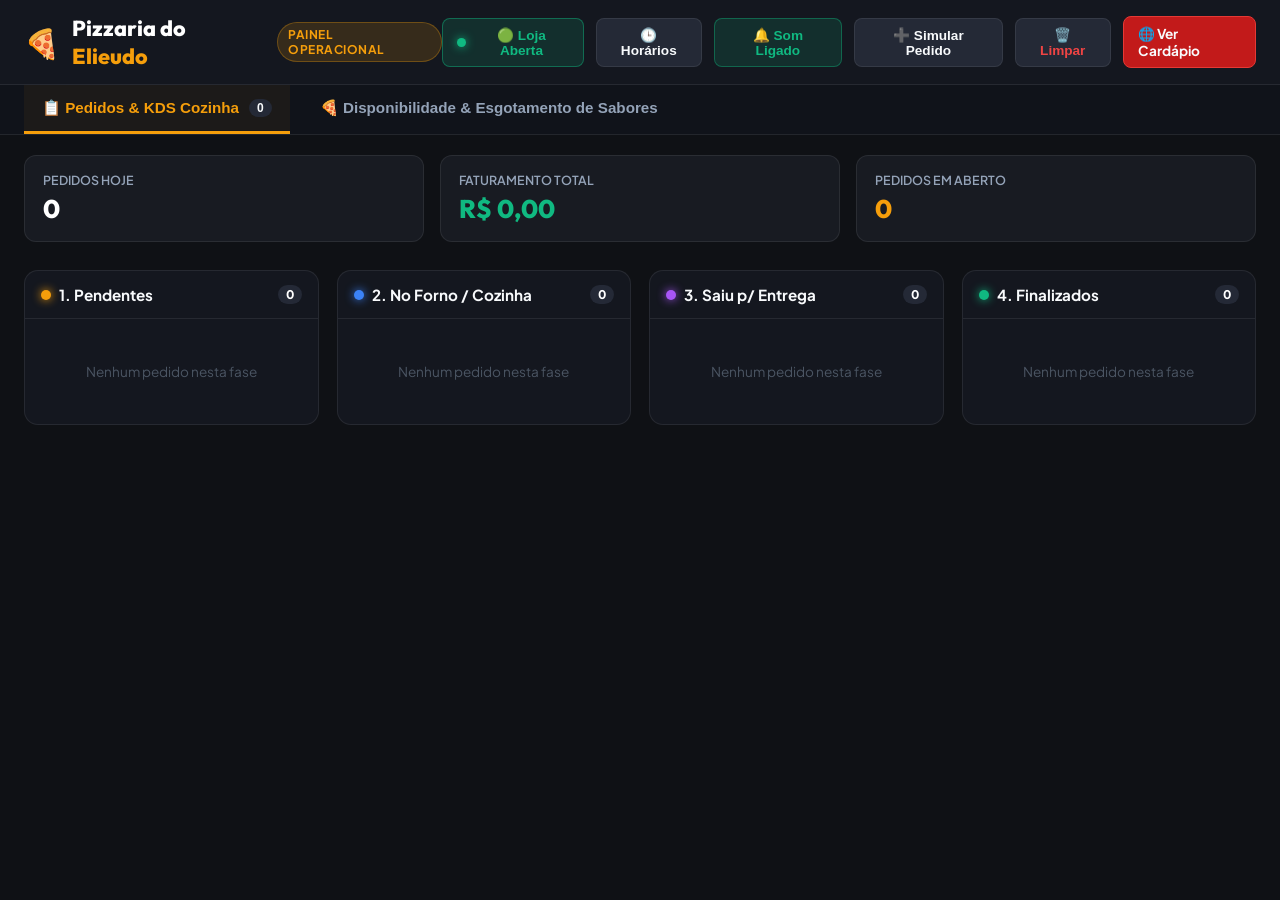
==== admin.html @ 03fcda63 "feat: versao de producao leve e rapida do cardapio elieudo" ====
<!DOCTYPE html>
<html lang="pt-BR">
<head>
  <meta charset="UTF-8" />
  <meta name="viewport" content="width=device-width, initial-scale=1.0" />
  <title>Pizzaria do Elieudo - Painel Administrativo & KDS</title>
  
  <!-- Google Fonts -->
  <link rel="preconnect" href="https://fonts.googleapis.com" />
  <link rel="preconnect" href="https://fonts.gstatic.com" crossorigin />
  <link href="https://fonts.googleapis.com/css2?family=Outfit:wght@400;600;700;800&family=Plus+Jakarta+Sans:wght@400;500;600;700;800&display=swap" rel="stylesheet" />
  
  <!-- CSS Stylesheets -->
  <link rel="stylesheet" href="css/admin.css" />
</head>
<body>

  <!-- Barra Superior do Painel -->
  <header class="admin-navbar">
    <div class="brand-admin">
      <span style="font-size: 1.8rem;">🍕</span>
      <div>
        <h1>Pizzaria do <span>Elieudo</span></h1>
      </div>
      <span class="badge-kds">Painel Operacional</span>
    </div>

    <div class="admin-actions">
      <!-- Botão Rápido de Status Aberto/Fechado da Pizzaria -->
      <button class="btn-admin btn-store-toggle is-open" id="btn-toggle-store-status" onclick="toggleStoreStatus()" title="Clique para abrir ou fechar a loja para pedidos">
        <span class="store-status-dot" id="header-store-dot"></span>
        <span id="header-store-text">🟢 Loja Aberta</span>
      </button>

      <!-- Botão para Personalizar Horários de Funcionamento -->
      <button class="btn-admin" id="btn-open-hours-modal" onclick="openHoursModal()" title="Personalizar Horários e Mensagens da Loja">
        <span>🕒 Horários</span>
      </button>

      <button class="btn-admin btn-sound-toggle active" id="btn-toggle-sound">🔔 Som Ligado</button>
      <button class="btn-admin" id="btn-simulate-order" title="Gerar pedido de teste">➕ Simular Pedido</button>
      <button class="btn-admin" id="btn-clear-orders" style="color: #ef4444;" title="Limpar lista">🗑️ Limpar</button>
      <a href="index.html" target="_blank" class="btn-admin" style="background: #c21a1a; border-color: #e53935;">
        <span>🌐 Ver Cardápio</span>
      </a>
    </div>
  </header>

  <!-- Abas de Navegação Principal do Painel -->
  <nav class="admin-tabs-nav">
    <div class="admin-tabs-container">
      <button class="admin-tab-btn active" id="tab-btn-kds">
        <span>📋 Pedidos & KDS Cozinha</span>
        <span class="tab-badge-pill" id="badge-orders-count">0</span>
      </button>
      <button class="admin-tab-btn" id="tab-btn-stock">
        <span>🍕 Disponibilidade & Esgotamento de Sabores</span>
        <span class="tab-badge-pill badge-warning" id="badge-stock-out-count">0 esgotados</span>
      </button>
    </div>
  </nav>

  <!-- VIEW 1: KDS & PEDIDOS -->
  <div id="view-kds">
    <!-- Métricas Rápidas -->
    <section class="metrics-grid">
      <div class="metric-card">
        <span class="metric-label">Pedidos Hoje</span>
        <span class="metric-val" id="metric-total-orders">0</span>
      </div>
      <div class="metric-card">
        <span class="metric-label">Faturamento Total</span>
        <span class="metric-val" style="color: #10b981;" id="metric-revenue">R$ 0,00</span>
      </div>
      <div class="metric-card">
        <span class="metric-label">Pedidos em Aberto</span>
        <span class="metric-val" style="color: #f59e0b;" id="metric-active-orders">0</span>
      </div>
    </section>

    <!-- Kanban KDS Board (4 Colunas) -->
    <main class="kanban-board">
      
      <!-- 1. Pendente / Novo -->
      <div class="kanban-column col-pendente">
        <div class="column-header">
          <div class="col-title-wrap">
            <span class="col-dot"></span>
            <span>1. Pendentes</span>
          </div>
          <span class="column-count" id="count-pendente">0</span>
        </div>
        <div class="column-cards" id="cards-pendente"></div>
      </div>

      <!-- 2. No Forno / Preparando -->
      <div class="kanban-column col-preparando">
        <div class="column-header">
          <div class="col-title-wrap">
            <span class="col-dot"></span>
            <span>2. No Forno / Cozinha</span>
          </div>
          <span class="column-count" id="count-preparando">0</span>
        </div>
        <div class="column-cards" id="cards-preparando"></div>
      </div>

      <!-- 3. Saiu para Entrega / Balcão -->
      <div class="kanban-column col-entrega">
        <div class="column-header">
          <div class="col-title-wrap">
            <span class="col-dot"></span>
            <span>3. Saiu p/ Entrega</span>
          </div>
          <span class="column-count" id="count-entrega">0</span>
        </div>
        <div class="column-cards" id="cards-entrega"></div>
      </div>

      <!-- 4. Finalizado -->
      <div class="kanban-column col-finalizado">
        <div class="column-header">
          <div class="col-title-wrap">
            <span class="col-dot"></span>
            <span>4. Finalizados</span>
          </div>
          <span class="column-count" id="count-finalizado">0</span>
        </div>
        <div class="column-cards" id="cards-finalizado"></div>
      </div>

    </main>
  </div>

  <!-- VIEW 2: GESTÃO DE DISPONIBILIDADE E ESGOTAMENTO DE SABORES -->
  <div id="view-stock" style="display: none;">
    <div class="stock-panel-wrapper">
      <div class="stock-header-card">
        <div class="stock-title-block">
          <h2>Controle de Disponibilidade & Estoque de Sabores</h2>
          <p>Esgote ou reative sabores e produtos com um clique. Os sabores marcados como esgotados ficam bloqueados automaticamente no cardápio online dos clientes.</p>
        </div>
        <div class="stock-actions-bar">
          <div class="stock-counters">
            <div class="counter-item">
              <span>Total de Sabores:</span> <strong id="stock-total-count">0</strong>
            </div>
            <div class="counter-item text-green">
              <span>Disponíveis:</span> <strong id="stock-available-count">0</strong>
            </div>
            <div class="counter-item text-red">
              <span>Esgotados:</span> <strong id="stock-out-count">0</strong>
            </div>
          </div>
          <button class="btn-admin btn-restore-stock" id="btn-restore-all-stock" onclick="restoreAllStock()" title="Reativar todos os itens como disponíveis">
            <span>🔄 Reativar Todos Disponíveis</span>
          </button>
        </div>
      </div>

      <!-- Banner de Feedback / Notificação -->
      <div id="stock-notification-banner" style="display: none;"></div>

      <!-- Filtros e Barra de Pesquisa -->
      <div class="stock-filter-bar">
        <div class="stock-search-wrap">
          <svg width="18" height="18" viewBox="0 0 24 24" fill="none" stroke="currentColor" stroke-width="2.5" stroke-linecap="round" stroke-linejoin="round"><circle cx="11" cy="11" r="8"></circle><line x1="21" y1="21" x2="16.65" y2="16.65"></line></svg>
          <input type="text" id="input-stock-search" placeholder="Buscar sabor (ex: Calabresa, Frango, Nutella, Suco...)" />
        </div>
        <div class="stock-categories-chips" id="stock-category-filters">
          <!-- Injetado dinamicamente via admin.js -->
        </div>
      </div>

      <!-- Grid de Sabores e Produtos -->
      <div class="stock-items-grid" id="stock-items-container">
        <!-- Injetado dinamicamente via admin.js -->
      </div>
    </div>
  </div>

  <!-- Modal de Configuração de Horários & Loja -->
  <div class="admin-modal-overlay" id="hours-settings-modal" style="display: none;">
    <div class="admin-modal-box">
      <div class="admin-modal-header">
        <div style="display: flex; align-items: center; gap: 10px;">
          <span style="font-size: 1.6rem;">🕒</span>
          <div>
            <h3>Configurar Horário & Status da Loja</h3>
            <span style="font-size: 0.8rem; color: var(--text-muted);">Defina se a pizzaria está aberta para receber pedidos e edite os horários</span>
          </div>
        </div>
        <button class="btn-close-modal" onclick="closeHoursModal()">&times;</button>
      </div>

      <div class="admin-modal-body">
        <div class="form-group-admin">
          <label>Status Atual de Funcionamento:</label>
          <div class="store-status-toggle-group">
            <button type="button" class="btn-status-choice active choice-open" id="choice-status-open" onclick="setModalStatusChoice(true)">
              🟢 Loja Aberta (Recebendo Pedidos)
            </button>
            <button type="button" class="btn-status-choice choice-closed" id="choice-status-closed" onclick="setModalStatusChoice(false)">
              🔴 Loja Fechada (Pedidos Pausados)
            </button>
          </div>
        </div>

        <div class="form-group-admin">
          <label for="input-opening-hours">Horário de Funcionamento (exibido aos clientes):</label>
          <input type="text" id="input-opening-hours" class="admin-form-input" 
                 placeholder="Ex: Terça a Domingo das 18:00 às 23:30" />
          <span class="admin-input-hint">Esse texto aparece no cabeçalho e rodapé do cardápio digital do cliente.</span>
        </div>

        <div class="form-group-admin">
          <label for="input-closed-message">Mensagem quando a loja estiver fechada:</label>
          <textarea id="input-closed-message" class="admin-form-textarea" rows="3"
                    placeholder="Ex: Nosso forno abre hoje às 18:00! Fique à vontade para olhar o cardápio."></textarea>
          <span class="admin-input-hint">Aparece em destaque no topo do cardápio quando a loja estiver fechada.</span>
        </div>
      </div>

      <div class="admin-modal-footer">
        <button type="button" class="btn-admin" onclick="closeHoursModal()">Cancelar</button>
        <button type="button" class="btn-admin btn-save-hours" onclick="saveHoursSettings()">
          💾 Salvar Configurações
        </button>
      </div>
    </div>
  </div>

  <!-- Contêiner Invisível de Impressão Térmica 80mm -->
  <div id="admin-thermal-receipt"></div>

  <!-- Scripts -->
  <script src="js/menu-data.js"></script>
  <script src="js/admin.js"></script>
</body>
</html>
---- css/admin.css ----
:root {
  --admin-bg: #0f1115;
  --admin-card: #181b22;
  --admin-card-hover: #1f232c;
  --admin-border: rgba(255, 255, 255, 0.08);
  
  --col-pendente: #f59e0b;
  --col-preparando: #3b82f6;
  --col-entrega: #a855f7;
  --col-finalizado: #10b981;

  --text-main: #f8fafc;
  --text-muted: #94a3b8;
  --font-family: 'Plus Jakarta Sans', -apple-system, sans-serif;
  --font-heading: 'Outfit', sans-serif;
}

* {
  margin: 0;
  padding: 0;
  box-sizing: border-box;
}

body {
  background-color: var(--admin-bg);
  color: var(--text-main);
  font-family: var(--font-family);
  min-height: 100vh;
  display: flex;
  flex-direction: column;
}

/* Header */
.admin-navbar {
  background: #14171f;
  border-bottom: 1px solid var(--admin-border);
  padding: 14px 24px;
  display: flex;
  align-items: center;
  justify-content: space-between;
  position: sticky;
  top: 0;
  z-index: 50;
}

.brand-admin {
  display: flex;
  align-items: center;
  gap: 12px;
}

.brand-admin h1 {
  font-family: var(--font-heading);
  font-size: 1.35rem;
  font-weight: 800;
  color: #fff;
}

.brand-admin span {
  color: #f59e0b;
}

.badge-kds {
  background: rgba(245, 158, 11, 0.15);
  color: #f59e0b;
  border: 1px solid rgba(245, 158, 11, 0.3);
  padding: 4px 10px;
  border-radius: 9999px;
  font-size: 0.75rem;
  font-weight: 700;
  text-transform: uppercase;
  letter-spacing: 0.5px;
}

.admin-actions {
  display: flex;
  align-items: center;
  gap: 12px;
}

.btn-admin {
  background: #242936;
  border: 1px solid var(--admin-border);
  color: #f8fafc;
  padding: 8px 14px;
  border-radius: 8px;
  font-size: 0.85rem;
  font-weight: 700;
  cursor: pointer;
  display: inline-flex;
  align-items: center;
  gap: 6px;
  transition: all 0.2s ease;
  text-decoration: none;
}

.btn-admin:hover {
  background: #2e3545;
  border-color: rgba(255, 255, 255, 0.2);
}

.btn-sound-toggle.active {
  background: rgba(16, 185, 129, 0.15);
  color: #10b981;
  border-color: rgba(16, 185, 129, 0.4);
}

/* Métricas Rápidas */
.metrics-grid {
  display: grid;
  grid-template-columns: repeat(auto-fit, minmax(200px, 1fr));
  gap: 16px;
  padding: 20px 24px 8px;
  max-width: 1600px;
  margin: 0 auto;
  width: 100%;
}

.metric-card {
  background: var(--admin-card);
  border: 1px solid var(--admin-border);
  border-radius: 12px;
  padding: 16px 18px;
  display: flex;
  flex-direction: column;
  gap: 4px;
}

.metric-label {
  font-size: 0.78rem;
  font-weight: 600;
  color: var(--text-muted);
  text-transform: uppercase;
}

.metric-val {
  font-family: var(--font-heading);
  font-size: 1.6rem;
  font-weight: 800;
  color: #fff;
}

/* Kanban KDS Board */
.kanban-board {
  display: grid;
  grid-template-columns: repeat(4, 1fr);
  gap: 18px;
  padding: 20px 24px;
  flex: 1;
  max-width: 1600px;
  margin: 0 auto;
  width: 100%;
  overflow-x: auto;
}

@media (max-width: 1100px) {
  .kanban-board {
    grid-template-columns: repeat(auto-fit, minmax(300px, 1fr));
  }
}

.kanban-column {
  background: #14171f;
  border: 1px solid var(--admin-border);
  border-radius: 14px;
  display: flex;
  flex-direction: column;
  max-height: calc(100vh - 220px);
}

.column-header {
  padding: 14px 16px;
  border-bottom: 1px solid var(--admin-border);
  display: flex;
  align-items: center;
  justify-content: space-between;
}

.col-title-wrap {
  display: flex;
  align-items: center;
  gap: 8px;
  font-weight: 700;
  font-size: 0.95rem;
}

.col-dot {
  width: 10px;
  height: 10px;
  border-radius: 50%;
}

.col-pendente .col-dot { background-color: var(--col-pendente); box-shadow: 0 0 10px var(--col-pendente); }
.col-preparando .col-dot { background-color: var(--col-preparando); box-shadow: 0 0 10px var(--col-preparando); }
.col-entrega .col-dot { background-color: var(--col-entrega); box-shadow: 0 0 10px var(--col-entrega); }
.col-finalizado .col-dot { background-color: var(--col-finalizado); box-shadow: 0 0 10px var(--col-finalizado); }

.column-count {
  background: #242936;
  color: #fff;
  font-size: 0.75rem;
  font-weight: 800;
  padding: 2px 8px;
  border-radius: 9999px;
}

.column-cards {
  padding: 14px;
  overflow-y: auto;
  display: flex;
  flex-direction: column;
  gap: 12px;
  flex: 1;
}

/* Order Card */
.order-card {
  background: var(--admin-card);
  border: 1px solid var(--admin-border);
  border-radius: 10px;
  padding: 14px;
  display: flex;
  flex-direction: column;
  gap: 10px;
  transition: all 0.2s ease;
  position: relative;
}

.order-card:hover {
  border-color: rgba(255, 255, 255, 0.2);
  transform: translateY(-2px);
}

.order-card.highlight-new {
  animation: pulseNew 1.5s infinite;
  border-color: var(--col-pendente);
}

@keyframes pulseNew {
  0% { box-shadow: 0 0 0 0 rgba(245, 158, 11, 0.5); }
  70% { box-shadow: 0 0 0 10px rgba(245, 158, 11, 0); }
  100% { box-shadow: 0 0 0 0 rgba(245, 158, 11, 0); }
}

.order-card-header {
  display: flex;
  justify-content: space-between;
  align-items: center;
  border-bottom: 1px dashed var(--admin-border);
  padding-bottom: 8px;
}

.order-id {
  font-family: var(--font-heading);
  font-size: 1.1rem;
  font-weight: 800;
  color: #f59e0b;
}

.order-time {
  font-size: 0.78rem;
  color: var(--text-muted);
}

.order-customer {
  display: flex;
  flex-direction: column;
  gap: 2px;
}

.customer-name {
  font-weight: 700;
  font-size: 0.95rem;
  color: #fff;
}

.customer-address {
  font-size: 0.8rem;
  color: var(--text-muted);
  line-height: 1.3;
}

.order-items-box {
  background: #111318;
  border-radius: 6px;
  padding: 8px 10px;
  font-size: 0.85rem;
  display: flex;
  flex-direction: column;
  gap: 6px;
}

.order-item-row {
  display: flex;
  flex-direction: column;
  border-bottom: 1px solid rgba(255, 255, 255, 0.05);
  padding-bottom: 4px;
}

.order-item-row:last-child {
  border-bottom: none;
  padding-bottom: 0;
}

.item-main-desc {
  font-weight: 700;
  color: #fff;
}

.item-sub-desc {
  font-size: 0.75rem;
  color: #f59e0b;
}

.order-footer-bar {
  display: flex;
  justify-content: space-between;
  align-items: center;
  padding-top: 6px;
  border-top: 1px solid var(--admin-border);
}

.order-total-price {
  font-family: var(--font-heading);
  font-weight: 800;
  font-size: 1.1rem;
  color: #10b981;
}

.order-card-actions {
  display: flex;
  gap: 6px;
}

.btn-card-action {
  background: #242936;
  border: 1px solid var(--admin-border);
  color: #fff;
  padding: 6px 10px;
  border-radius: 6px;
  font-size: 0.75rem;
  font-weight: 700;
  cursor: pointer;
  transition: background 0.2s;
}

.btn-card-action:hover {
  background: #31374a;
}

.btn-advance {
  background: #10b981;
  border-color: #059669;
  color: #fff;
}

.btn-advance:hover {
  background: #059669;
}

.empty-col-state {
  text-align: center;
  padding: 30px 10px;
  color: #4b5563;
  font-size: 0.85rem;
}

/* Impressão Térmica 80mm no Admin */
@media print {
  body * {
    visibility: hidden;
  }
  #admin-thermal-receipt, #admin-thermal-receipt * {
    visibility: visible;
  }
  #admin-thermal-receipt {
    position: absolute;
    left: 0;
    top: 0;
    width: 80mm;
    margin: 0;
    padding: 6px;
    font-family: 'Courier New', Courier, monospace;
    font-size: 12px;
    color: #000;
    background: #fff;
  }
}

/* ============================================================
   ABAS DE NAVEGAÇÃO DO PAINEL ADMIN (KDS vs GESTÃO DE SABORES)
   ============================================================ */
.admin-tabs-nav {
  background: #10131a;
  border-bottom: 1px solid var(--admin-border);
  padding: 0 24px;
}

.admin-tabs-container {
  display: flex;
  gap: 12px;
  max-width: 1400px;
  margin: 0 auto;
}

.admin-tab-btn {
  display: inline-flex;
  align-items: center;
  gap: 10px;
  background: transparent;
  border: none;
  border-bottom: 3px solid transparent;
  color: var(--text-muted);
  font-size: 0.95rem;
  font-weight: 700;
  padding: 14px 18px;
  cursor: pointer;
  transition: all 0.2s ease;
}

.admin-tab-btn:hover {
  color: #fff;
  background: rgba(255, 255, 255, 0.03);
}

.admin-tab-btn.active {
  color: #f59e0b;
  border-bottom-color: #f59e0b;
  background: rgba(245, 158, 11, 0.05);
}

.tab-badge-pill {
  background: #242936;
  color: #f8fafc;
  font-size: 0.75rem;
  padding: 2px 8px;
  border-radius: 9999px;
  font-weight: 700;
}

.tab-badge-pill.badge-warning {
  background: rgba(239, 68, 68, 0.2);
  color: #ef4444;
  border: 1px solid rgba(239, 68, 68, 0.3);
}

/* ============================================================
   PAINEL DE GESTÃO DE DISPONIBILIDADE E ESGOTAMENTO DE SABORES
   ============================================================ */
.stock-panel-wrapper {
  max-width: 1400px;
  margin: 0 auto;
  padding: 24px;
  display: flex;
  flex-direction: column;
  gap: 20px;
  width: 100%;
}

.stock-header-card {
  background: var(--admin-card);
  border: 1px solid var(--admin-border);
  border-radius: 12px;
  padding: 20px 24px;
  display: flex;
  justify-content: space-between;
  align-items: center;
  flex-wrap: wrap;
  gap: 16px;
}

.stock-title-block h2 {
  font-family: var(--font-heading);
  font-size: 1.3rem;
  color: #fff;
  margin-bottom: 4px;
}

.stock-title-block p {
  color: var(--text-muted);
  font-size: 0.85rem;
  max-width: 600px;
}

.stock-actions-bar {
  display: flex;
  align-items: center;
  gap: 20px;
  flex-wrap: wrap;
}

.stock-counters {
  display: flex;
  gap: 16px;
  background: #10131a;
  padding: 10px 18px;
  border-radius: 10px;
  border: 1px solid var(--admin-border);
}

.counter-item {
  font-size: 0.85rem;
  color: var(--text-muted);
}

.counter-item strong {
  font-size: 1.05rem;
  color: #fff;
  margin-left: 4px;
}

.counter-item.text-green strong {
  color: #10b981;
}

.counter-item.text-red strong {
  color: #ef4444;
}

.btn-restore-stock {
  background: #1e293b;
  border-color: #334155;
  color: #38bdf8;
}

.btn-restore-stock:hover {
  background: #334155;
  color: #fff;
}

/* Banner de Notificação / Feedback de Estoque */
.stock-banner {
  padding: 12px 18px;
  border-radius: 10px;
  font-size: 0.9rem;
  font-weight: 700;
  display: flex;
  align-items: center;
  gap: 10px;
  animation: fadeIn 0.3s ease;
}

.stock-banner.banner-success {
  background: rgba(16, 185, 129, 0.15);
  border: 1px solid rgba(16, 185, 129, 0.35);
  color: #10b981;
}

.stock-banner.banner-info {
  background: rgba(56, 189, 248, 0.15);
  border: 1px solid rgba(56, 189, 248, 0.35);
  color: #38bdf8;
}

/* Barra de Filtros e Pesquisa */
.stock-filter-bar {
  display: flex;
  flex-direction: column;
  gap: 14px;
}

.stock-search-wrap {
  position: relative;
  max-width: 500px;
}

.stock-search-wrap svg {
  position: absolute;
  left: 14px;
  top: 50%;
  transform: translateY(-50%);
  color: var(--text-muted);
}

.stock-search-wrap input {
  width: 100%;
  background: var(--admin-card);
  border: 1px solid var(--admin-border);
  color: #fff;
  padding: 12px 14px 12px 42px;
  border-radius: 10px;
  font-size: 0.9rem;
  font-family: var(--font-family);
  outline: none;
  transition: border-color 0.2s;
}

.stock-search-wrap input:focus {
  border-color: #f59e0b;
}

.stock-categories-chips {
  display: flex;
  gap: 8px;
  overflow-x: auto;
  padding-bottom: 6px;
  scrollbar-width: none;
}

.stock-categories-chips::-webkit-scrollbar {
  display: none;
}

.stock-chip-btn {
  background: var(--admin-card);
  border: 1px solid var(--admin-border);
  color: var(--text-muted);
  padding: 7px 14px;
  border-radius: 9999px;
  font-size: 0.8rem;
  font-weight: 700;
  cursor: pointer;
  white-space: nowrap;
  transition: all 0.2s ease;
}

.stock-chip-btn:hover {
  color: #fff;
  border-color: rgba(255, 255, 255, 0.2);
}

.stock-chip-btn.active {
  background: #f59e0b;
  color: #000;
  border-color: #f59e0b;
}

.stock-chip-btn.chip-esgotados.active {
  background: #ef4444;
  color: #fff;
  border-color: #ef4444;
}

/* Grid de Cards de Sabores */
.stock-items-grid {
  display: grid;
  grid-template-columns: repeat(auto-fill, minmax(290px, 1fr));
  gap: 16px;
}

.stock-card {
  background: var(--admin-card);
  border: 1px solid var(--admin-border);
  border-radius: 12px;
  overflow: hidden;
  display: flex;
  flex-direction: column;
  transition: transform 0.2s, border-color 0.2s, box-shadow 0.2s;
  position: relative;
}

.stock-card:hover {
  border-color: rgba(255, 255, 255, 0.2);
  transform: translateY(-2px);
}

.stock-card.is-out-of-stock {
  border: 1px dashed rgba(239, 68, 68, 0.6);
  background: #1b1416;
}

.stock-card-thumb {
  position: relative;
  width: 100%;
  height: 140px;
  overflow: hidden;
  background: #10131a;
}

.stock-card-thumb img {
  width: 100%;
  height: 100%;
  object-fit: cover;
  transition: filter 0.3s;
}

.stock-card.is-out-of-stock .stock-card-thumb img {
  filter: grayscale(0.85) brightness(0.65);
}

.stock-status-pill {
  position: absolute;
  top: 10px;
  left: 10px;
  padding: 4px 10px;
  border-radius: 9999px;
  font-size: 0.72rem;
  font-weight: 800;
  text-transform: uppercase;
  letter-spacing: 0.5px;
  backdrop-filter: blur(6px);
}

.stock-status-pill.pill-available {
  background: rgba(16, 185, 129, 0.85);
  color: #fff;
}

.stock-status-pill.pill-out {
  background: rgba(239, 68, 68, 0.95);
  color: #fff;
  box-shadow: 0 0 10px rgba(239, 68, 68, 0.5);
}

.stock-card-body {
  padding: 14px;
  display: flex;
  flex-direction: column;
  flex: 1;
}

.stock-card-header {
  display: flex;
  justify-content: space-between;
  align-items: center;
  margin-bottom: 6px;
}

.stock-cat-badge {
  font-size: 0.72rem;
  color: #f59e0b;
  font-weight: 700;
}

.stock-price {
  font-size: 0.85rem;
  font-weight: 700;
  color: #cbd5e1;
}

.stock-card-name {
  font-size: 1.05rem;
  font-family: var(--font-heading);
  font-weight: 700;
  color: #fff;
  margin-bottom: 4px;
}

.stock-card-desc {
  font-size: 0.78rem;
  color: var(--text-muted);
  line-height: 1.35;
  margin-bottom: 14px;
  flex: 1;
}

.stock-card-footer {
  margin-top: auto;
  border-top: 1px solid var(--admin-border);
  padding-top: 10px;
}

.btn-stock-toggle {
  width: 100%;
  padding: 9px 12px;
  border-radius: 8px;
  font-size: 0.82rem;
  font-weight: 800;
  cursor: pointer;
  display: flex;
  align-items: center;
  justify-content: center;
  gap: 8px;
  transition: all 0.2s ease;
  border: none;
}

.btn-stock-toggle.btn-make-out {
  background: rgba(239, 68, 68, 0.15);
  color: #ef4444;
  border: 1px solid rgba(239, 68, 68, 0.35);
}

.btn-stock-toggle.btn-make-out:hover {
  background: #ef4444;
  color: #fff;
}

.btn-stock-toggle.btn-make-available {
  background: #10b981;
  color: #fff;
  border: 1px solid #059669;
  box-shadow: 0 2px 8px rgba(16, 185, 129, 0.3);
}

.btn-stock-toggle.btn-make-available:hover {
  background: #059669;
}

/* ============================================================
   BOTÃO DE STATUS DA LOJA (ABERTO / FECHADO) NO CABEÇALHO
   ============================================================ */
.btn-store-toggle {
  display: inline-flex;
  align-items: center;
  gap: 8px;
  font-weight: 800;
  transition: all 0.25s ease;
}

.btn-store-toggle.is-open {
  background: rgba(16, 185, 129, 0.15);
  border-color: rgba(16, 185, 129, 0.45);
  color: #10b981;
}

.btn-store-toggle.is-open:hover {
  background: rgba(16, 185, 129, 0.25);
}

.btn-store-toggle.is-closed {
  background: rgba(239, 68, 68, 0.15);
  border-color: rgba(239, 68, 68, 0.45);
  color: #ef4444;
}

.btn-store-toggle.is-closed:hover {
  background: rgba(239, 68, 68, 0.25);
}

.store-status-dot {
  width: 9px;
  height: 9px;
  border-radius: 50%;
  display: inline-block;
}

.btn-store-toggle.is-open .store-status-dot {
  background-color: #10b981;
  box-shadow: 0 0 10px #10b981;
  animation: pulse-green-dot 2s infinite;
}

.btn-store-toggle.is-closed .store-status-dot {
  background-color: #ef4444;
  box-shadow: 0 0 10px #ef4444;
}

@keyframes pulse-green-dot {
  0% { transform: scale(0.9); opacity: 0.8; }
  50% { transform: scale(1.15); opacity: 1; }
  100% { transform: scale(0.9); opacity: 0.8; }
}

/* ============================================================
   MODAL DE HORÁRIOS E CONFIGURAÇÕES DA LOJA
   ============================================================ */
.admin-modal-overlay {
  position: fixed;
  inset: 0;
  background: rgba(0, 0, 0, 0.75);
  backdrop-filter: blur(5px);
  -webkit-backdrop-filter: blur(5px);
  z-index: 1000;
  display: flex;
  align-items: center;
  justify-content: center;
  padding: 16px;
  animation: fadeInModal 0.2s ease;
}

@keyframes fadeInModal {
  from { opacity: 0; }
  to { opacity: 1; }
}

.admin-modal-box {
  background: #181b22;
  border: 1px solid var(--admin-border);
  border-radius: 14px;
  width: 100%;
  max-width: 540px;
  box-shadow: 0 12px 40px rgba(0,0,0,0.7);
  display: flex;
  flex-direction: column;
  overflow: hidden;
  animation: modalScale 0.25s cubic-bezier(0.16, 1, 0.3, 1);
}

@keyframes modalScale {
  from { transform: scale(0.94); opacity: 0; }
  to { transform: scale(1); opacity: 1; }
}

.admin-modal-header {
  padding: 18px 22px;
  border-bottom: 1px solid var(--admin-border);
  display: flex;
  justify-content: space-between;
  align-items: center;
  background: #14171f;
}

.admin-modal-header h3 {
  font-family: var(--font-heading);
  font-size: 1.15rem;
  color: #fff;
  margin-bottom: 2px;
}

.btn-close-modal {
  background: transparent;
  border: none;
  color: var(--text-muted);
  font-size: 1.6rem;
  cursor: pointer;
  padding: 4px;
  line-height: 1;
  transition: color 0.2s;
}

.btn-close-modal:hover {
  color: #fff;
}

.admin-modal-body {
  padding: 22px;
  display: flex;
  flex-direction: column;
  gap: 18px;
}

.form-group-admin {
  display: flex;
  flex-direction: column;
  gap: 8px;
}

.form-group-admin label {
  font-size: 0.85rem;
  font-weight: 700;
  color: #e2e8f0;
}

.store-status-toggle-group {
  display: grid;
  grid-template-columns: 1fr 1fr;
  gap: 10px;
}

.btn-status-choice {
  padding: 12px 14px;
  border-radius: 8px;
  font-size: 0.82rem;
  font-weight: 700;
  cursor: pointer;
  background: #10131a;
  border: 1px solid var(--admin-border);
  color: var(--text-muted);
  display: flex;
  align-items: center;
  justify-content: center;
  gap: 6px;
  transition: all 0.2s;
}

.btn-status-choice.active.choice-open {
  background: rgba(16, 185, 129, 0.2);
  border-color: #10b981;
  color: #10b981;
}

.btn-status-choice.active.choice-closed {
  background: rgba(239, 68, 68, 0.2);
  border-color: #ef4444;
  color: #ef4444;
}

.admin-form-input,
.admin-form-textarea {
  background: #10131a;
  border: 1px solid var(--admin-border);
  color: #fff;
  padding: 11px 14px;
  border-radius: 8px;
  font-size: 0.9rem;
  font-family: var(--font-family);
  outline: none;
  transition: border-color 0.2s;
}

.admin-form-input:focus,
.admin-form-textarea:focus {
  border-color: #f59e0b;
}

.admin-input-hint {
  font-size: 0.75rem;
  color: var(--text-muted);
  line-height: 1.35;
}

.admin-modal-footer {
  padding: 14px 22px;
  border-top: 1px solid var(--admin-border);
  display: flex;
  justify-content: flex-end;
  gap: 10px;
  background: #14171f;
}

.btn-save-hours {
  background: #10b981;
  border-color: #059669;
  color: #fff;
}

.btn-save-hours:hover {
  background: #059669;
}
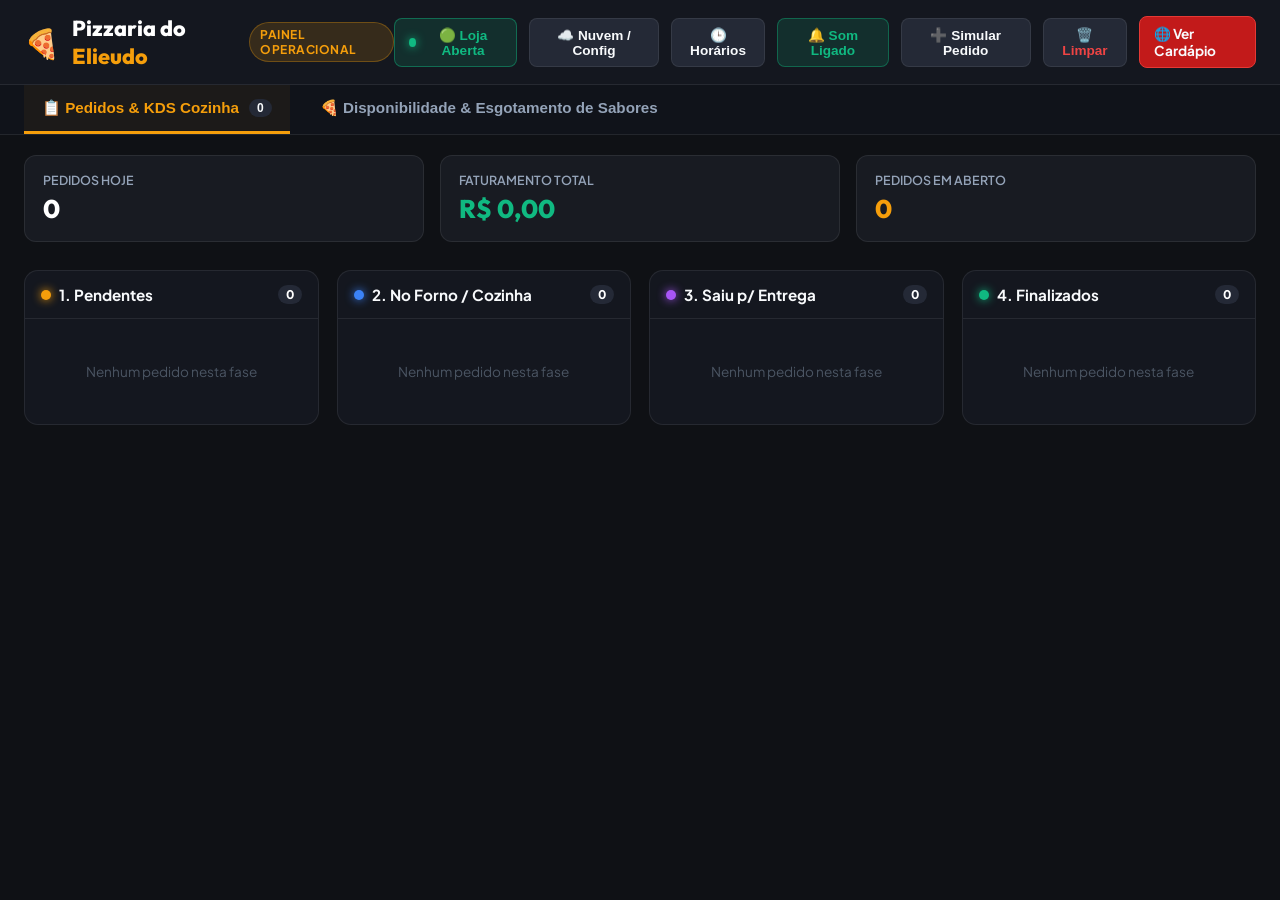
==== commit b7ab3777: "feat: integracao firebase tempo real e gerenciador de fotos pelo admin" ====
--- a/admin.html
+++ b/admin.html
@@ -32,6 +32,11 @@
         <span id="header-store-text">🟢 Loja Aberta</span>
       </button>
 
+      <!-- Botão de Sincronização em Nuvem / Firebase -->
+      <button class="btn-admin" id="btn-cloud-status" onclick="openFirebaseModal()" title="Status da sincronização em nuvem e pedidos em tempo real">
+        <span id="cloud-status-indicator">☁️ Nuvem</span>
+      </button>
+
       <!-- Botão para Personalizar Horários de Funcionamento -->
       <button class="btn-admin" id="btn-open-hours-modal" onclick="openHoursModal()" title="Personalizar Horários e Mensagens da Loja">
         <span>🕒 Horários</span>
@@ -230,10 +235,127 @@
     </div>
   </div>
 
+  <!-- Modal de Troca de Foto da Pizza / Produto -->
+  <div class="admin-modal-overlay" id="photo-edit-modal" style="display: none;">
+    <div class="admin-modal-box modal-photo-box">
+      <div class="admin-modal-header">
+        <div style="display: flex; align-items: center; gap: 10px;">
+          <span style="font-size: 1.6rem;">📸</span>
+          <div>
+            <h3 id="photo-modal-item-title">Trocar Foto da Pizza</h3>
+            <span style="font-size: 0.8rem; color: var(--text-muted);">Tire uma foto ou escolha um arquivo. A foto será otimizada e atualizada no cardápio de todos os clientes.</span>
+          </div>
+        </div>
+        <button class="btn-close-modal" onclick="closePhotoModal()">&times;</button>
+      </div>
+
+      <div class="admin-modal-body">
+        <!-- Preview da Imagem -->
+        <div class="photo-preview-container">
+          <div class="photo-preview-wrap">
+            <img id="photo-modal-preview-img" src="" alt="Pré-visualização" />
+          </div>
+          <span class="photo-preview-status" id="photo-modal-status-text">Foto atual do cardápio</span>
+        </div>
+
+        <!-- Opções de Upload -->
+        <div class="photo-upload-options">
+          <div class="photo-dropzone" onclick="document.getElementById('input-photo-file').click()">
+            <span style="font-size: 2rem;">📷</span>
+            <strong>Tirar Foto com a Câmera ou Enviar do Aparelho</strong>
+            <span style="font-size: 0.8rem; color: var(--text-muted);">Otimização automática de tamanho e peso</span>
+            <input type="file" id="input-photo-file" accept="image/*" style="display: none;" onchange="handlePhotoFileSelected(event)" />
+          </div>
+
+          <div style="text-align: center; margin: 12px 0; font-size: 0.8rem; color: var(--text-muted); font-weight: 600;">
+            — OU COLE O LINK DIRETO DE UMA FOTO —
+          </div>
+
+          <div class="form-group-admin" style="margin-bottom: 0;">
+            <input type="url" id="input-photo-url" class="admin-form-input" 
+                   placeholder="https://exemplo.com/foto-pizza.jpg" oninput="handlePhotoUrlInput(event)" />
+          </div>
+        </div>
+      </div>
+
+      <div class="admin-modal-footer" style="display: flex; justify-content: space-between; align-items: center;">
+        <button type="button" class="btn-admin" id="btn-restore-default-photo" onclick="restoreDefaultPhoto()" style="color: #ef4444;" title="Voltar para a foto original padrão">
+          🔄 Voltar p/ Foto Padrão
+        </button>
+        <div style="display: flex; gap: 8px;">
+          <button type="button" class="btn-admin" onclick="closePhotoModal()">Cancelar</button>
+          <button type="button" class="btn-admin btn-save-photo" id="btn-save-photo" onclick="saveCustomPhoto()">
+            💾 Salvar Foto no Cardápio
+          </button>
+        </div>
+      </div>
+    </div>
+  </div>
+
+  <!-- Modal de Configuração do Firebase / Nuvem -->
+  <div class="admin-modal-overlay" id="firebase-setup-modal" style="display: none;">
+    <div class="admin-modal-box">
+      <div class="admin-modal-header">
+        <div style="display: flex; align-items: center; gap: 10px;">
+          <span style="font-size: 1.6rem;">☁️</span>
+          <div>
+            <h3>Conectar Pedidos em Nuvem (Firebase)</h3>
+            <span style="font-size: 0.8rem; color: var(--text-muted);">Sincronização em tempo real entre o celular dos clientes e o painel da cozinha</span>
+          </div>
+        </div>
+        <button class="btn-close-modal" onclick="closeFirebaseModal()">&times;</button>
+      </div>
+
+      <div class="admin-modal-body">
+        <div id="firebase-status-banner" class="firebase-status-banner">
+          <!-- Injetado dinamicamente -->
+        </div>
+
+        <div class="form-group-admin">
+          <label for="input-fb-database-url">Database URL do Firebase:</label>
+          <input type="text" id="input-fb-database-url" class="admin-form-input" 
+                 placeholder="Ex: https://pizzaria-elieudo-default-rtdb.firebaseio.com" />
+          <span class="admin-input-hint">URL do seu Realtime Database criado no console do Firebase.</span>
+        </div>
+
+        <div class="form-group-admin">
+          <label for="input-fb-api-key">API Key do Firebase:</label>
+          <input type="text" id="input-fb-api-key" class="admin-form-input" 
+                 placeholder="Ex: AIzaSyA123456..." />
+        </div>
+
+        <div class="form-group-admin">
+          <label for="input-fb-project-id">Project ID:</label>
+          <input type="text" id="input-fb-project-id" class="admin-form-input" 
+                 placeholder="Ex: pizzaria-elieudo" />
+        </div>
+
+        <div class="fb-help-card">
+          <strong>💡 Como obter suas credenciais em 2 minutos (Grátis):</strong>
+          <ol style="margin: 8px 0 0 16px; font-size: 0.82rem; line-height: 1.5; color: var(--text-muted);">
+            <li>Acesse <a href="https://console.firebase.google.com/" target="_blank" style="color: #ef4444; text-decoration: underline;">console.firebase.google.com</a> e crie um projeto gratuito.</li>
+            <li>No menu lateral, clique em <strong>Realtime Database</strong> ➔ Criar Banco de Dados (Modo de Teste).</li>
+            <li>Em Configurações do Projeto (ícone da engrenagem ⚙️), copie a <strong>apiKey</strong>, <strong>databaseURL</strong> e <strong>projectId</strong> e cole acima.</li>
+          </ol>
+        </div>
+      </div>
+
+      <div class="admin-modal-footer">
+        <button type="button" class="btn-admin" onclick="closeFirebaseModal()">Fechar</button>
+        <button type="button" class="btn-admin btn-save-hours" onclick="saveFirebaseSettingsFromModal()">
+          🔗 Conectar Nuvem
+        </button>
+      </div>
+    </div>
+  </div>
+
   <!-- Contêiner Invisível de Impressão Térmica 80mm -->
   <div id="admin-thermal-receipt"></div>
 
-  <!-- Scripts -->
+  <!-- Scripts: Firebase SDK (compat CDN) + Config + Menu Data + Admin Logic -->
+  <script src="https://www.gstatic.com/firebasejs/10.8.0/firebase-app-compat.js"></script>
+  <script src="https://www.gstatic.com/firebasejs/10.8.0/firebase-database-compat.js"></script>
+  <script src="js/firebase-config.js"></script>
   <script src="js/menu-data.js"></script>
   <script src="js/admin.js"></script>
 </body>
--- a/css/admin.css
+++ b/css/admin.css
@@ -1009,4 +1009,154 @@
   background: #059669;
 }
 
-
+/* --- Botão e Ações de Foto nos Cards de Sabores --- */
+.stock-card-actions {
+  display: flex;
+  gap: 8px;
+  align-items: center;
+}
+
+.btn-edit-photo {
+  padding: 8px 12px;
+  border-radius: 8px;
+  font-size: 0.78rem;
+  font-weight: 700;
+  cursor: pointer;
+  display: flex;
+  align-items: center;
+  gap: 6px;
+  background: rgba(245, 158, 11, 0.12);
+  color: #f59e0b;
+  border: 1px solid rgba(245, 158, 11, 0.35);
+  transition: all 0.2s ease;
+  white-space: nowrap;
+}
+
+.btn-edit-photo:hover {
+  background: #f59e0b;
+  color: #000;
+  transform: translateY(-1px);
+}
+
+.stock-card-actions .btn-stock-toggle {
+  flex: 1;
+}
+
+/* Badge de Foto Real nos Cards */
+.badge-custom-photo {
+  position: absolute;
+  top: 8px;
+  left: 8px;
+  background: rgba(16, 185, 129, 0.9);
+  color: #fff;
+  font-size: 0.68rem;
+  font-weight: 800;
+  padding: 3px 8px;
+  border-radius: 6px;
+  backdrop-filter: blur(4px);
+  display: flex;
+  align-items: center;
+  gap: 4px;
+}
+
+/* --- Modal de Troca de Foto --- */
+.modal-photo-box {
+  max-width: 480px;
+}
+
+.photo-preview-container {
+  display: flex;
+  flex-direction: column;
+  align-items: center;
+  margin-bottom: 20px;
+}
+
+.photo-preview-wrap {
+  width: 100%;
+  height: 200px;
+  border-radius: 12px;
+  overflow: hidden;
+  background: #0c0e14;
+  border: 2px dashed rgba(255, 255, 255, 0.15);
+  display: flex;
+  align-items: center;
+  justify-content: center;
+  position: relative;
+}
+
+.photo-preview-wrap img {
+  width: 100%;
+  height: 100%;
+  object-fit: cover;
+  transition: opacity 0.2s ease;
+}
+
+.photo-preview-status {
+  font-size: 0.75rem;
+  color: var(--text-muted);
+  margin-top: 6px;
+  text-align: center;
+}
+
+.photo-dropzone {
+  border: 2px dashed rgba(245, 158, 11, 0.4);
+  background: rgba(245, 158, 11, 0.04);
+  border-radius: 12px;
+  padding: 18px;
+  text-align: center;
+  cursor: pointer;
+  display: flex;
+  flex-direction: column;
+  align-items: center;
+  gap: 6px;
+  transition: all 0.2s ease;
+}
+
+.photo-dropzone:hover {
+  background: rgba(245, 158, 11, 0.1);
+  border-color: #f59e0b;
+}
+
+.btn-save-photo {
+  background: #10b981;
+  border-color: #059669;
+  color: #fff;
+  font-weight: 700;
+}
+
+.btn-save-photo:hover {
+  background: #059669;
+}
+
+/* --- Banner de Status do Firebase --- */
+.firebase-status-banner {
+  padding: 12px 16px;
+  border-radius: 8px;
+  font-size: 0.85rem;
+  margin-bottom: 16px;
+  display: flex;
+  align-items: center;
+  gap: 10px;
+}
+
+.firebase-status-banner.is-connected {
+  background: rgba(16, 185, 129, 0.15);
+  border: 1px solid rgba(16, 185, 129, 0.4);
+  color: #34d399;
+}
+
+.firebase-status-banner.is-offline {
+  background: rgba(245, 158, 11, 0.15);
+  border: 1px solid rgba(245, 158, 11, 0.4);
+  color: #fbbf24;
+}
+
+.fb-help-card {
+  background: rgba(255, 255, 255, 0.03);
+  border: 1px solid var(--admin-border);
+  border-radius: 8px;
+  padding: 12px 14px;
+  margin-top: 14px;
+}
+
+
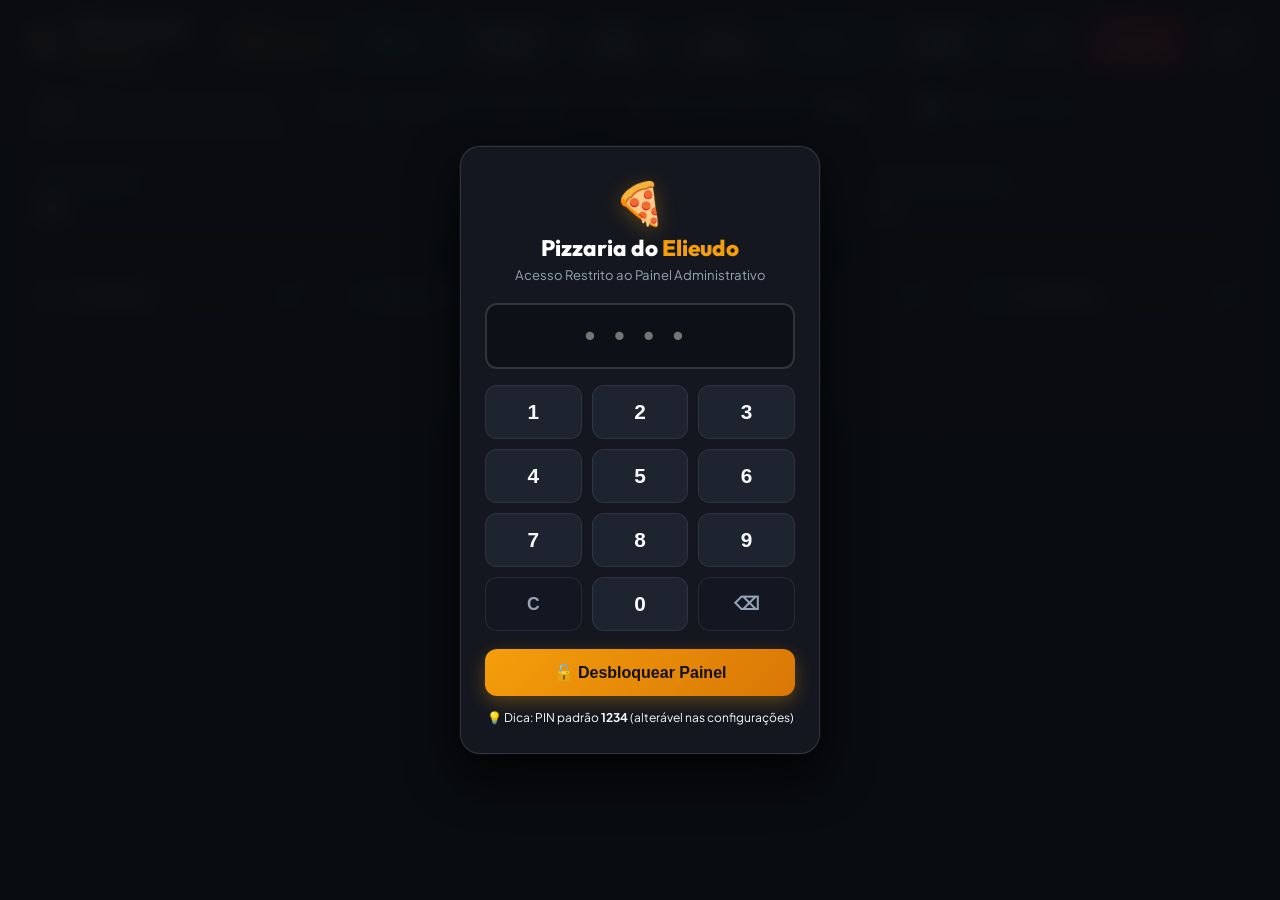
==== commit 38f9f5e9: "feat: controle de acesso por PIN, sistema de cupons, relatorios e fechamento de caixa" ====
--- a/admin.html
+++ b/admin.html
@@ -15,6 +15,45 @@
 </head>
 <body>
 
+  <!-- TELA DE BLOQUEIO POR PIN DO ADMIN (FRENTE 2) -->
+  <div id="admin-lockscreen-overlay" class="admin-lockscreen-overlay" style="display: flex;">
+    <div class="lockscreen-card">
+      <div class="lockscreen-brand">
+        <span class="lockscreen-logo">🍕</span>
+        <h2>Pizzaria do <span>Elieudo</span></h2>
+        <p>Acesso Restrito ao Painel Administrativo</p>
+      </div>
+      
+      <div class="pin-display-wrapper">
+        <input type="password" id="admin-pin-input" class="pin-input-field" maxlength="8" placeholder="••••" readonly />
+        <div id="pin-error-msg" class="pin-error-msg" style="display: none;">PIN Incorreto. Tente novamente.</div>
+      </div>
+
+      <div class="pin-keypad">
+        <button type="button" class="btn-key" onclick="appendPinDigit('1')">1</button>
+        <button type="button" class="btn-key" onclick="appendPinDigit('2')">2</button>
+        <button type="button" class="btn-key" onclick="appendPinDigit('3')">3</button>
+        <button type="button" class="btn-key" onclick="appendPinDigit('4')">4</button>
+        <button type="button" class="btn-key" onclick="appendPinDigit('5')">5</button>
+        <button type="button" class="btn-key" onclick="appendPinDigit('6')">6</button>
+        <button type="button" class="btn-key" onclick="appendPinDigit('7')">7</button>
+        <button type="button" class="btn-key" onclick="appendPinDigit('8')">8</button>
+        <button type="button" class="btn-key" onclick="appendPinDigit('9')">9</button>
+        <button type="button" class="btn-key btn-key-action" onclick="clearPin()">C</button>
+        <button type="button" class="btn-key" onclick="appendPinDigit('0')">0</button>
+        <button type="button" class="btn-key btn-key-action" onclick="backspacePin()">⌫</button>
+      </div>
+
+      <button type="button" class="btn-unlock-admin" id="btn-unlock-admin" onclick="verifyAdminPin()">
+        🔓 Desbloquear Painel
+      </button>
+
+      <div class="lockscreen-footer-hint">
+        <span>💡 Dica: PIN padrão <strong>1234</strong> (alterável nas configurações)</span>
+      </div>
+    </div>
+  </div>
+
   <!-- Barra Superior do Painel -->
   <header class="admin-navbar">
     <div class="brand-admin">
@@ -42,12 +81,21 @@
         <span>🕒 Horários</span>
       </button>
 
+      <!-- Botão para Alterar PIN de Segurança -->
+      <button class="btn-admin" id="btn-open-pin-modal" onclick="openChangePinModal()" title="Alterar PIN de Acesso ao Painel">
+        <span>🔑 Senha/PIN</span>
+      </button>
+
       <button class="btn-admin btn-sound-toggle active" id="btn-toggle-sound">🔔 Som Ligado</button>
       <button class="btn-admin" id="btn-simulate-order" title="Gerar pedido de teste">➕ Simular Pedido</button>
       <button class="btn-admin" id="btn-clear-orders" style="color: #ef4444;" title="Limpar lista">🗑️ Limpar</button>
       <a href="index.html" target="_blank" class="btn-admin" style="background: #c21a1a; border-color: #e53935;">
         <span>🌐 Ver Cardápio</span>
       </a>
+      <!-- Botão de Logout -->
+      <button class="btn-admin" id="btn-admin-logout" onclick="logoutAdmin()" style="color: #f87171; border-color: rgba(239, 68, 68, 0.4);" title="Bloquear painel e sair">
+        <span>🔒 Sair</span>
+      </button>
     </div>
   </header>
 
@@ -59,8 +107,15 @@
         <span class="tab-badge-pill" id="badge-orders-count">0</span>
       </button>
       <button class="admin-tab-btn" id="tab-btn-stock">
-        <span>🍕 Disponibilidade & Esgotamento de Sabores</span>
+        <span>🍕 Disponibilidade & Esgotamento</span>
         <span class="tab-badge-pill badge-warning" id="badge-stock-out-count">0 esgotados</span>
+      </button>
+      <button class="admin-tab-btn" id="tab-btn-coupons">
+        <span>🎟️ Cupons & Promoções</span>
+        <span class="tab-badge-pill" id="badge-coupons-count">0 ativos</span>
+      </button>
+      <button class="admin-tab-btn" id="tab-btn-reports">
+        <span>📊 Relatórios & Caixa</span>
       </button>
     </div>
   </nav>
@@ -184,6 +239,126 @@
     </div>
   </div>
 
+  <!-- VIEW 3: CUPONS & PROMOÇÕES (FRENTE 3) -->
+  <div id="view-coupons" style="display: none;">
+    <div class="stock-manager-container">
+      <div class="stock-manager-header">
+        <div>
+          <h2>Gerenciador de Cupons & Descontos</h2>
+          <p>Crie códigos promocionais para aumentar as vendas. Os clientes podem digitar os códigos diretamente no carrinho de compras.</p>
+        </div>
+        <div>
+          <button class="btn-admin btn-save-photo" onclick="openCreateCouponModal()">
+            <span>➕ Novo Cupom</span>
+          </button>
+        </div>
+      </div>
+
+      <!-- Banner de Feedback -->
+      <div id="coupon-notification-banner" style="display: none;"></div>
+
+      <!-- Grid de Cupons -->
+      <div class="coupons-grid" id="coupons-container">
+        <!-- Injetado dinamicamente via admin.js -->
+      </div>
+    </div>
+  </div>
+
+  <!-- VIEW 4: RELATÓRIOS & FECHAMENTO DE CAIXA (FRENTE 4) -->
+  <div id="view-reports" style="display: none;">
+    <div class="reports-container">
+      
+      <!-- Cabeçalho de Relatórios & Filtros de Período -->
+      <div class="reports-header-bar">
+        <div>
+          <h2>Relatórios de Vendas & Fechamento de Caixa</h2>
+          <p>Resumo financeiro das vendas, métodos de pagamento mais usados e produtos campeões.</p>
+        </div>
+        <div class="reports-top-actions">
+          <button class="btn-admin" onclick="printCashClosingReceipt()" style="background: #2563eb; border-color: #3b82f6; color: #fff;" title="Imprimir fechamento em impressora térmica">
+            <span>🧾 Imprimir Fechamento</span>
+          </button>
+          <button class="btn-admin" onclick="copyClosingToWhatsApp()" style="background: #059669; border-color: #10b981; color: #fff;" title="Copiar resumo formatado para o WhatsApp">
+            <span>📲 Copiar p/ WhatsApp</span>
+          </button>
+        </div>
+      </div>
+
+      <!-- Filtros de Período -->
+      <div class="reports-filter-chips">
+        <button class="report-chip-btn active" data-period="today" onclick="setReportsPeriod('today')">Hoje</button>
+        <button class="report-chip-btn" data-period="yesterday" onclick="setReportsPeriod('yesterday')">Ontem</button>
+        <button class="report-chip-btn" data-period="week" onclick="setReportsPeriod('week')">Últimos 7 Dias</button>
+        <button class="report-chip-btn" data-period="month" onclick="setReportsPeriod('month')">Este Mês</button>
+        <button class="report-chip-btn" data-period="all" onclick="setReportsPeriod('all')">Todo o Histórico</button>
+      </div>
+
+      <!-- KPIs Financeiros -->
+      <div class="metrics-grid reports-metrics-grid">
+        <div class="metric-card">
+          <span class="metric-label">Faturamento Total</span>
+          <span class="metric-val text-green" id="rep-total-revenue">R$ 0,00</span>
+          <span class="metric-sub" id="rep-orders-count-sub">0 pedidos concluídos</span>
+        </div>
+        <div class="metric-card">
+          <span class="metric-label">Ticket Médio</span>
+          <span class="metric-val" style="color: #60a5fa;" id="rep-average-ticket">R$ 0,00</span>
+          <span class="metric-sub">Por pedido finalizado</span>
+        </div>
+        <div class="metric-card">
+          <span class="metric-label">Descontos em Cupons</span>
+          <span class="metric-val" style="color: #f87171;" id="rep-total-discounts">R$ 0,00</span>
+          <span class="metric-sub" id="rep-coupons-used-sub">0 cupons aplicados</span>
+        </div>
+        <div class="metric-card">
+          <span class="metric-label">Taxa de Entrega Arrecadada</span>
+          <span class="metric-val" style="color: #fbbf24;" id="rep-delivery-total">R$ 0,00</span>
+          <span class="metric-sub" id="rep-delivery-count-sub">0 entregas realizadas</span>
+        </div>
+      </div>
+
+      <!-- Distribuição de Pagamentos e Modalidades -->
+      <div class="reports-two-col">
+        <!-- Formas de Pagamento -->
+        <div class="report-box">
+          <h3 class="report-box-title">💳 Formas de Pagamento</h3>
+          <div class="payment-bars-list" id="rep-payment-methods-list">
+            <!-- Injetado dinamicamente -->
+          </div>
+        </div>
+
+        <!-- Tipo de Pedido (Delivery vs Balcão) -->
+        <div class="report-box">
+          <h3 class="report-box-title">🛵 Modalidade de Atendimento</h3>
+          <div class="delivery-split-card" id="rep-delivery-split-card">
+            <!-- Injetado dinamicamente -->
+          </div>
+        </div>
+      </div>
+
+      <!-- Top Produtos Mais Vendidos -->
+      <div class="report-box" style="margin-top: 20px;">
+        <h3 class="report-box-title">🏆 Campeões de Venda no Período</h3>
+        <div class="ranking-tables-grid">
+          <div>
+            <h4 class="ranking-col-title">🍕 Top Sabores de Pizzas</h4>
+            <div id="rep-top-pizzas-list" class="ranking-list">
+              <!-- Injetado dinamicamente -->
+            </div>
+          </div>
+          <div>
+            <h4 class="ranking-col-title">🥤 Bebidas, Esfihas & Outros</h4>
+            <div id="rep-top-others-list" class="ranking-list">
+              <!-- Injetado dinamicamente -->
+            </div>
+          </div>
+        </div>
+      </div>
+
+    </div>
+  </div>
+
+
   <!-- Modal de Configuração de Horários & Loja -->
   <div class="admin-modal-overlay" id="hours-settings-modal" style="display: none;">
     <div class="admin-modal-box">
@@ -349,6 +524,118 @@
     </div>
   </div>
 
+  <!-- Modal de Criar / Editar Cupom (FRENTE 3) -->
+  <div class="admin-modal-overlay" id="coupon-edit-modal" style="display: none;">
+    <div class="admin-modal-box">
+      <div class="admin-modal-header">
+        <div style="display: flex; align-items: center; gap: 10px;">
+          <span style="font-size: 1.6rem;">🎟️</span>
+          <div>
+            <h3 id="coupon-modal-title">Criar Novo Cupom</h3>
+            <span style="font-size: 0.8rem; color: var(--text-muted);">Defina o código, o valor do desconto e o pedido mínimo</span>
+          </div>
+        </div>
+        <button class="btn-close-modal" onclick="closeCouponModal()">&times;</button>
+      </div>
+
+      <div class="admin-modal-body">
+        <input type="hidden" id="input-coupon-original-code" value="" />
+
+        <div class="form-group-admin">
+          <label for="input-coupon-code">Código do Cupom (em maiúsculas):</label>
+          <input type="text" id="input-coupon-code" class="admin-form-input" 
+                 placeholder="Ex: QUINTA10, ELIEUDO5, FAMILIA" 
+                 style="text-transform: uppercase; font-weight: 700; letter-spacing: 1px;" />
+          <span class="admin-input-hint">O cliente digitará esse código no carrinho de compras.</span>
+        </div>
+
+        <div class="form-group-admin">
+          <label>Tipo de Desconto:</label>
+          <div class="store-status-toggle-group">
+            <button type="button" class="btn-status-choice active choice-open" id="choice-coupon-percent" onclick="setCouponTypeChoice('percent')">
+              Porcentagem (%)
+            </button>
+            <button type="button" class="btn-status-choice choice-closed" id="choice-coupon-fixed" onclick="setCouponTypeChoice('fixed')">
+              Valor Fixo (R$)
+            </button>
+          </div>
+        </div>
+
+        <div class="form-group-admin">
+          <label for="input-coupon-value" id="label-coupon-value">Valor do Desconto (%):</label>
+          <input type="number" id="input-coupon-value" class="admin-form-input" placeholder="Ex: 10" min="1" step="0.5" />
+        </div>
+
+        <div class="form-group-admin">
+          <label for="input-coupon-min-order">Pedido Mínimo (R$) (Opcional):</label>
+          <input type="number" id="input-coupon-min-order" class="admin-form-input" placeholder="0 = Sem valor mínimo (Ex: 40.00)" min="0" step="1" />
+          <span class="admin-input-hint">Valor mínimo em itens que o cliente deve atingir para usar o cupom.</span>
+        </div>
+
+        <div class="form-group-admin">
+          <label for="input-coupon-desc">Descrição / Regra (visível para você):</label>
+          <input type="text" id="input-coupon-desc" class="admin-form-input" placeholder="Ex: 10% de desconto para novos clientes" />
+        </div>
+
+        <div class="form-group-admin">
+          <label style="display: flex; align-items: center; gap: 10px; cursor: pointer;">
+            <input type="checkbox" id="input-coupon-active" checked style="width: 18px; height: 18px; accent-color: #10b981;" />
+            <span style="font-weight: 600;">Cupom Ativo (disponível para uso imediato)</span>
+          </label>
+        </div>
+      </div>
+
+      <div class="admin-modal-footer">
+        <button type="button" class="btn-admin" onclick="closeCouponModal()">Cancelar</button>
+        <button type="button" class="btn-admin btn-save-photo" onclick="saveCouponFromModal()">
+          💾 Salvar Cupom
+        </button>
+      </div>
+    </div>
+  </div>
+
+  <!-- Modal de Alteração de PIN do Admin (FRENTE 2) -->
+  <div class="admin-modal-overlay" id="pin-change-modal" style="display: none;">
+    <div class="admin-modal-box">
+      <div class="admin-modal-header">
+        <div style="display: flex; align-items: center; gap: 10px;">
+          <span style="font-size: 1.6rem;">🔑</span>
+          <div>
+            <h3>Alterar PIN de Acesso</h3>
+            <span style="font-size: 0.8rem; color: var(--text-muted);">Defina um novo PIN numérico de 4 a 8 dígitos para proteger o painel</span>
+          </div>
+        </div>
+        <button class="btn-close-modal" onclick="closeChangePinModal()">&times;</button>
+      </div>
+
+      <div class="admin-modal-body">
+        <div class="form-group-admin">
+          <label for="input-current-pin">PIN Atual:</label>
+          <input type="password" id="input-current-pin" class="admin-form-input" maxlength="8" placeholder="Digite o PIN atual (padrão: 1234)" />
+        </div>
+
+        <div class="form-group-admin">
+          <label for="input-new-pin">Novo PIN (apenas números):</label>
+          <input type="password" id="input-new-pin" class="admin-form-input" maxlength="8" placeholder="Digite o novo PIN (4 a 8 dígitos)" />
+        </div>
+
+        <div class="form-group-admin">
+          <label for="input-confirm-pin">Confirmar Novo PIN:</label>
+          <input type="password" id="input-confirm-pin" class="admin-form-input" maxlength="8" placeholder="Repita o novo PIN" />
+        </div>
+
+        <div id="pin-change-feedback" style="display: none; padding: 10px; border-radius: 8px; font-size: 0.85rem; font-weight: 600;"></div>
+      </div>
+
+      <div class="admin-modal-footer">
+        <button type="button" class="btn-admin" onclick="closeChangePinModal()">Cancelar</button>
+        <button type="button" class="btn-admin btn-save-hours" onclick="saveNewAdminPin()">
+          💾 Atualizar PIN
+        </button>
+      </div>
+    </div>
+  </div>
+
   <!-- Contêiner Invisível de Impressão Térmica 80mm -->
   <div id="admin-thermal-receipt"></div>
 
--- a/css/admin.css
+++ b/css/admin.css
@@ -870,6 +870,7 @@
   border-radius: 14px;
   width: 100%;
   max-width: 540px;
+  max-height: 90vh;
   box-shadow: 0 12px 40px rgba(0,0,0,0.7);
   display: flex;
   flex-direction: column;
@@ -889,6 +890,7 @@
   justify-content: space-between;
   align-items: center;
   background: #14171f;
+  flex-shrink: 0;
 }
 
 .admin-modal-header h3 {
@@ -918,6 +920,29 @@
   display: flex;
   flex-direction: column;
   gap: 18px;
+  overflow-y: auto;
+  max-height: calc(90vh - 130px);
+}
+
+.admin-modal-body::-webkit-scrollbar {
+  width: 6px;
+}
+
+.admin-modal-body::-webkit-scrollbar-track {
+  background: rgba(0, 0, 0, 0.2);
+}
+
+.admin-modal-body::-webkit-scrollbar-thumb {
+  background: rgba(255, 255, 255, 0.2);
+  border-radius: 4px;
+}
+
+.admin-modal-body::-webkit-scrollbar-thumb:hover {
+  background: #f59e0b;
+}
+
+.admin-modal-footer {
+  flex-shrink: 0;
 }
 
 .form-group-admin {
@@ -1159,4 +1184,513 @@
   margin-top: 14px;
 }
 
-
+/* ========================================================
+   FRENTE 2: TELA DE BLOQUEIO POR PIN (LOCKSCREEN)
+   ======================================================== */
+.admin-lockscreen-overlay {
+  position: fixed;
+  inset: 0;
+  background: rgba(10, 12, 16, 0.94);
+  backdrop-filter: blur(12px);
+  -webkit-backdrop-filter: blur(12px);
+  z-index: 99999;
+  display: flex;
+  align-items: center;
+  justify-content: center;
+  padding: 20px;
+}
+
+.lockscreen-card {
+  background: #14171f;
+  border: 1px solid rgba(255, 255, 255, 0.12);
+  border-radius: 20px;
+  width: 100%;
+  max-width: 360px;
+  padding: 28px 24px;
+  display: flex;
+  flex-direction: column;
+  align-items: center;
+  box-shadow: 0 20px 50px rgba(0, 0, 0, 0.8), 0 0 0 1px rgba(255, 255, 255, 0.05);
+  animation: lockModalFade 0.3s cubic-bezier(0.16, 1, 0.3, 1);
+}
+
+@keyframes lockModalFade {
+  from { opacity: 0; transform: scale(0.95) translateY(10px); }
+  to { opacity: 1; transform: scale(1) translateY(0); }
+}
+
+.lockscreen-brand {
+  text-align: center;
+  margin-bottom: 20px;
+}
+
+.lockscreen-logo {
+  font-size: 2.6rem;
+  display: inline-block;
+  margin-bottom: 6px;
+  filter: drop-shadow(0 4px 10px rgba(245, 158, 11, 0.3));
+}
+
+.lockscreen-brand h2 {
+  font-family: var(--font-heading);
+  font-size: 1.4rem;
+  font-weight: 800;
+  color: #fff;
+  margin-bottom: 4px;
+}
+
+.lockscreen-brand h2 span {
+  color: #f59e0b;
+}
+
+.lockscreen-brand p {
+  font-size: 0.82rem;
+  color: var(--text-muted);
+}
+
+.pin-display-wrapper {
+  width: 100%;
+  margin-bottom: 16px;
+  text-align: center;
+}
+
+.pin-input-field {
+  width: 100%;
+  background: #0d1017;
+  border: 2px solid rgba(255, 255, 255, 0.15);
+  border-radius: 12px;
+  padding: 14px;
+  font-size: 1.8rem;
+  text-align: center;
+  letter-spacing: 12px;
+  color: #f59e0b;
+  font-family: monospace;
+  outline: none;
+  transition: border-color 0.2s;
+}
+
+.pin-input-field:focus {
+  border-color: #f59e0b;
+  box-shadow: 0 0 15px rgba(245, 158, 11, 0.2);
+}
+
+.pin-error-msg {
+  color: #ef4444;
+  font-size: 0.82rem;
+  font-weight: 700;
+  margin-top: 8px;
+  animation: shake 0.3s ease-in-out;
+}
+
+@keyframes shake {
+  0%, 100% { transform: translateX(0); }
+  25% { transform: translateX(-6px); }
+  75% { transform: translateX(6px); }
+}
+
+.pin-keypad {
+  display: grid;
+  grid-template-columns: repeat(3, 1fr);
+  gap: 10px;
+  width: 100%;
+  margin-bottom: 18px;
+}
+
+.btn-key {
+  background: #1e2330;
+  border: 1px solid rgba(255, 255, 255, 0.08);
+  border-radius: 12px;
+  padding: 14px;
+  font-size: 1.3rem;
+  font-weight: 700;
+  color: #f8fafc;
+  cursor: pointer;
+  transition: all 0.15s;
+  user-select: none;
+  touch-action: manipulation;
+}
+
+.btn-key:active {
+  background: #f59e0b;
+  color: #000;
+  transform: scale(0.94);
+}
+
+.btn-key-action {
+  background: #141721;
+  color: #94a3b8;
+  font-size: 1.1rem;
+}
+
+.btn-key-action:hover {
+  background: #272f42;
+  color: #fff;
+}
+
+.btn-unlock-admin {
+  width: 100%;
+  background: linear-gradient(135deg, #f59e0b 0%, #d97706 100%);
+  color: #111;
+  border: none;
+  border-radius: 12px;
+  padding: 14px;
+  font-size: 1rem;
+  font-weight: 800;
+  cursor: pointer;
+  box-shadow: 0 6px 18px rgba(245, 158, 11, 0.3);
+  transition: transform 0.15s;
+}
+
+.btn-unlock-admin:active {
+  transform: scale(0.97);
+}
+
+.lockscreen-footer-hint {
+  margin-top: 14px;
+  font-size: 0.75rem;
+  color: var(--text-dim);
+  text-align: center;
+}
+
+/* ========================================================
+   FRENTE 3: GERENCIADOR DE CUPONS & PROMOÇÕES
+   ======================================================== */
+.coupons-grid {
+  display: grid;
+  grid-template-columns: repeat(auto-fill, minmax(280px, 1fr));
+  gap: 16px;
+  margin-top: 20px;
+}
+
+.coupon-card {
+  background: var(--admin-card-bg);
+  border: 1px solid var(--admin-border);
+  border-radius: 14px;
+  padding: 20px;
+  display: flex;
+  flex-direction: column;
+  gap: 14px;
+  position: relative;
+  transition: transform 0.2s, border-color 0.2s;
+}
+
+.coupon-card:hover {
+  border-color: rgba(245, 158, 11, 0.4);
+  transform: translateY(-2px);
+}
+
+.coupon-card.is-inactive {
+  opacity: 0.6;
+  border-color: rgba(239, 68, 68, 0.25);
+  background: rgba(18, 21, 29, 0.5);
+}
+
+.coupon-card-header {
+  display: flex;
+  justify-content: space-between;
+  align-items: flex-start;
+}
+
+.coupon-badge-code {
+  background: linear-gradient(135deg, rgba(245, 158, 11, 0.2), rgba(217, 119, 6, 0.1));
+  border: 1px dashed #f59e0b;
+  color: #f59e0b;
+  font-family: monospace;
+  font-size: 1.25rem;
+  font-weight: 800;
+  letter-spacing: 1px;
+  padding: 6px 12px;
+  border-radius: 8px;
+  display: inline-flex;
+  align-items: center;
+  gap: 6px;
+}
+
+.coupon-status-badge {
+  font-size: 0.75rem;
+  font-weight: 700;
+  padding: 4px 8px;
+  border-radius: 6px;
+}
+
+.coupon-status-badge.active {
+  background: rgba(16, 185, 129, 0.2);
+  color: #34d399;
+  border: 1px solid rgba(16, 185, 129, 0.3);
+}
+
+.coupon-status-badge.inactive {
+  background: rgba(239, 68, 68, 0.2);
+  color: #f87171;
+  border: 1px solid rgba(239, 68, 68, 0.3);
+}
+
+.coupon-discount-val {
+  font-size: 1.4rem;
+  font-weight: 800;
+  color: #fff;
+}
+
+.coupon-rule-sub {
+  font-size: 0.85rem;
+  color: var(--text-muted);
+  line-height: 1.4;
+}
+
+.coupon-card-footer {
+  display: flex;
+  justify-content: space-between;
+  align-items: center;
+  margin-top: auto;
+  padding-top: 12px;
+  border-top: 1px solid rgba(255, 255, 255, 0.05);
+}
+
+.coupon-action-btns {
+  display: flex;
+  gap: 8px;
+}
+
+/* ========================================================
+   FRENTE 4: RELATÓRIOS & FECHAMENTO DE CAIXA
+   ======================================================== */
+.reports-container {
+  max-width: 1200px;
+  margin: 0 auto;
+  padding: 24px 20px 80px;
+}
+
+.reports-header-bar {
+  display: flex;
+  justify-content: space-between;
+  align-items: center;
+  flex-wrap: wrap;
+  gap: 16px;
+  margin-bottom: 20px;
+}
+
+.reports-header-bar h2 {
+  font-family: var(--font-heading);
+  font-size: 1.6rem;
+  font-weight: 800;
+  color: #fff;
+}
+
+.reports-header-bar p {
+  font-size: 0.9rem;
+  color: var(--text-muted);
+  margin-top: 4px;
+}
+
+.reports-top-actions {
+  display: flex;
+  gap: 10px;
+  flex-wrap: wrap;
+}
+
+.reports-filter-chips {
+  display: flex;
+  gap: 8px;
+  flex-wrap: wrap;
+  margin-bottom: 24px;
+}
+
+.report-chip-btn {
+  background: #141721;
+  border: 1px solid var(--admin-border);
+  color: var(--text-muted);
+  padding: 8px 16px;
+  border-radius: 20px;
+  font-size: 0.85rem;
+  font-weight: 700;
+  cursor: pointer;
+  transition: all 0.2s;
+}
+
+.report-chip-btn:hover {
+  background: #1f2536;
+  color: #fff;
+}
+
+.report-chip-btn.active {
+  background: #f59e0b;
+  border-color: #f59e0b;
+  color: #111;
+  box-shadow: 0 4px 12px rgba(245, 158, 11, 0.3);
+}
+
+.reports-metrics-grid {
+  grid-template-columns: repeat(auto-fit, minmax(230px, 1fr));
+  gap: 16px;
+  margin-bottom: 24px;
+}
+
+.metric-sub {
+  font-size: 0.78rem;
+  color: var(--text-dim);
+  margin-top: 4px;
+}
+
+.reports-two-col {
+  display: grid;
+  grid-template-columns: 1fr 1fr;
+  gap: 20px;
+}
+
+@media (max-width: 840px) {
+  .reports-two-col {
+    grid-template-columns: 1fr;
+  }
+}
+
+.report-box {
+  background: var(--admin-card-bg);
+  border: 1px solid var(--admin-border);
+  border-radius: 16px;
+  padding: 24px;
+}
+
+.report-box-title {
+  font-size: 1.1rem;
+  font-weight: 800;
+  color: #fff;
+  margin-bottom: 18px;
+  display: flex;
+  align-items: center;
+  gap: 8px;
+}
+
+.payment-bars-list {
+  display: flex;
+  flex-direction: column;
+  gap: 16px;
+}
+
+.payment-bar-item {
+  display: flex;
+  flex-direction: column;
+  gap: 6px;
+}
+
+.payment-bar-header {
+  display: flex;
+  justify-content: space-between;
+  align-items: center;
+  font-size: 0.88rem;
+  font-weight: 600;
+}
+
+.payment-bar-track {
+  height: 10px;
+  background: rgba(255, 255, 255, 0.08);
+  border-radius: 8px;
+  overflow: hidden;
+}
+
+.payment-bar-fill {
+  height: 100%;
+  border-radius: 8px;
+  transition: width 0.6s cubic-bezier(0.16, 1, 0.3, 1);
+}
+
+.payment-bar-fill.fill-pix { background: #10b981; }
+.payment-bar-fill.fill-card { background: #3b82f6; }
+.payment-bar-fill.fill-cash { background: #f59e0b; }
+
+.delivery-split-card {
+  display: flex;
+  flex-direction: column;
+  gap: 16px;
+}
+
+.split-stat-row {
+  display: flex;
+  justify-content: space-between;
+  align-items: center;
+  padding: 12px 16px;
+  background: rgba(255, 255, 255, 0.02);
+  border: 1px solid rgba(255, 255, 255, 0.05);
+  border-radius: 10px;
+}
+
+.split-stat-label {
+  display: flex;
+  align-items: center;
+  gap: 8px;
+  font-weight: 600;
+  font-size: 0.9rem;
+}
+
+.split-stat-val {
+  font-weight: 800;
+  font-size: 1.1rem;
+}
+
+.ranking-tables-grid {
+  display: grid;
+  grid-template-columns: 1fr 1fr;
+  gap: 20px;
+}
+
+@media (max-width: 768px) {
+  .ranking-tables-grid {
+    grid-template-columns: 1fr;
+  }
+}
+
+.ranking-col-title {
+  font-size: 0.95rem;
+  color: var(--text-muted);
+  margin-bottom: 12px;
+  border-bottom: 1px solid rgba(255, 255, 255, 0.08);
+  padding-bottom: 6px;
+}
+
+.ranking-list {
+  display: flex;
+  flex-direction: column;
+  gap: 8px;
+}
+
+.ranking-item {
+  display: flex;
+  align-items: center;
+  justify-content: space-between;
+  padding: 10px 14px;
+  background: rgba(255, 255, 255, 0.02);
+  border-radius: 8px;
+  border: 1px solid rgba(255, 255, 255, 0.04);
+}
+
+.ranking-pos {
+  width: 24px;
+  height: 24px;
+  display: flex;
+  align-items: center;
+  justify-content: center;
+  border-radius: 6px;
+  background: #1f2536;
+  font-size: 0.78rem;
+  font-weight: 800;
+  color: #f59e0b;
+  margin-right: 10px;
+  flex-shrink: 0;
+}
+
+.ranking-name {
+  font-size: 0.88rem;
+  font-weight: 600;
+  flex: 1;
+}
+
+.ranking-qty {
+  font-size: 0.85rem;
+  font-weight: 800;
+  color: #fff;
+  background: rgba(255, 255, 255, 0.08);
+  padding: 3px 8px;
+  border-radius: 6px;
+}
+
+
+
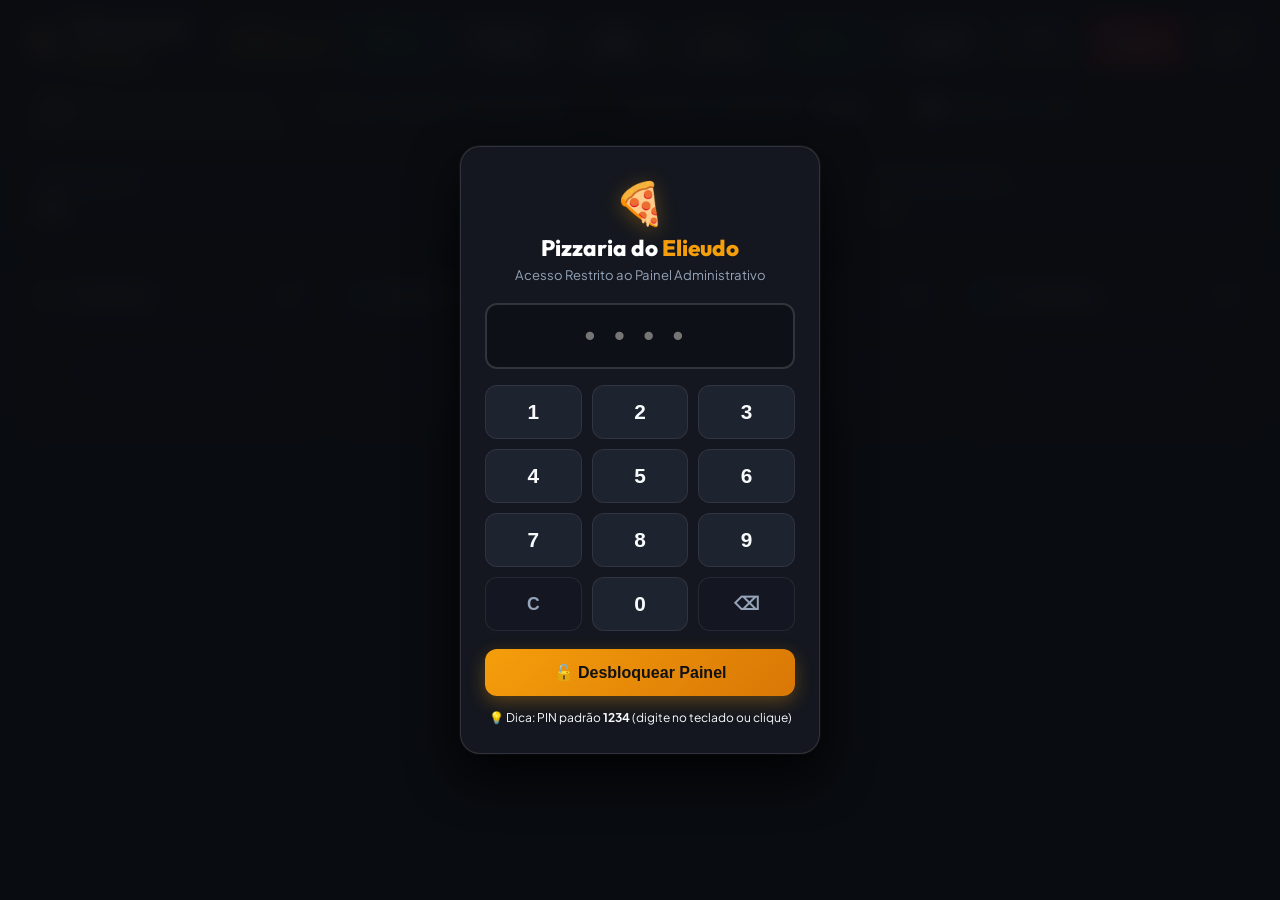
==== commit d3d34332: "feat(admin): adiciona suporte completo ao teclado fisico na tela de PIN" ====
--- a/admin.html
+++ b/admin.html
@@ -49,7 +49,7 @@
       </button>
 
       <div class="lockscreen-footer-hint">
-        <span>💡 Dica: PIN padrão <strong>1234</strong> (alterável nas configurações)</span>
+        <span>💡 Dica: PIN padrão <strong>1234</strong> (digite no teclado ou clique)</span>
       </div>
     </div>
   </div>
--- a/css/admin.css
+++ b/css/admin.css
@@ -346,6 +346,17 @@
 
 .btn-card-action:hover {
   background: #31374a;
+}
+
+.btn-notify-customer {
+  background: rgba(37, 211, 102, 0.15);
+  border-color: rgba(37, 211, 102, 0.4);
+  color: #4ade80;
+}
+
+.btn-notify-customer:hover {
+  background: #25d366;
+  color: #fff;
 }
 
 .btn-advance {
@@ -1310,7 +1321,8 @@
   touch-action: manipulation;
 }
 
-.btn-key:active {
+.btn-key:active,
+.btn-key.is-active {
   background: #f59e0b;
   color: #000;
   transform: scale(0.94);
@@ -1325,6 +1337,12 @@
 .btn-key-action:hover {
   background: #272f42;
   color: #fff;
+}
+
+.btn-key-action.is-active {
+  background: #334155;
+  color: #f59e0b;
+  transform: scale(0.94);
 }
 
 .btn-unlock-admin {
@@ -1338,11 +1356,13 @@
   font-weight: 800;
   cursor: pointer;
   box-shadow: 0 6px 18px rgba(245, 158, 11, 0.3);
-  transition: transform 0.15s;
-}
-
-.btn-unlock-admin:active {
+  transition: transform 0.15s, filter 0.15s;
+}
+
+.btn-unlock-admin:active,
+.btn-unlock-admin.is-active {
   transform: scale(0.97);
+  filter: brightness(1.2);
 }
 
 .lockscreen-footer-hint {
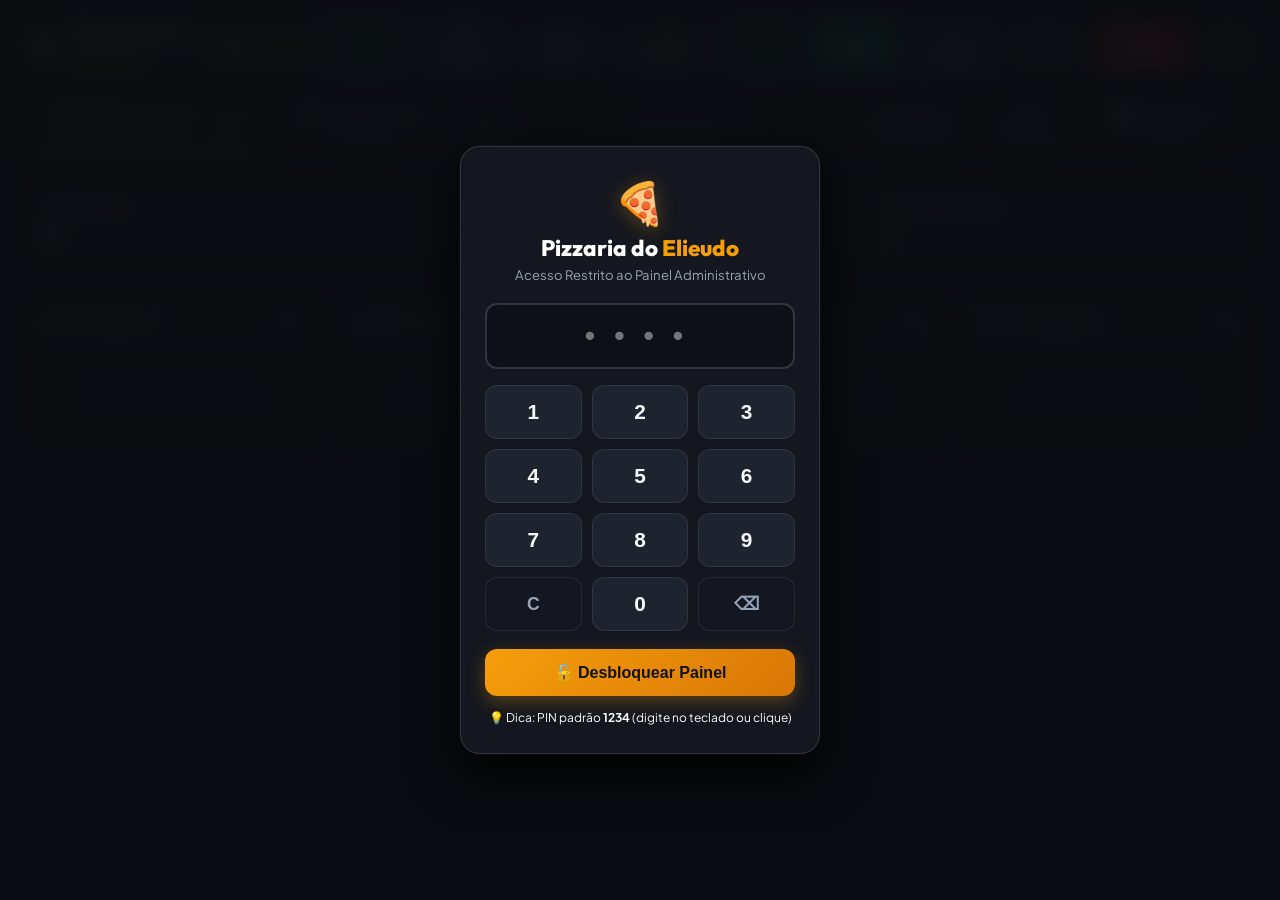
==== commit bcef802c: "fix(pdv): renderizacao de itens do cardapio no lancador e url publica segura no QR code" ====
--- a/admin.html
+++ b/admin.html
@@ -12,6 +12,7 @@
   
   <!-- CSS Stylesheets -->
   <link rel="stylesheet" href="css/admin.css" />
+  <link rel="stylesheet" href="css/pdv.css" />
 </head>
 <body>
 
@@ -87,6 +88,9 @@
       </button>
 
       <button class="btn-admin btn-sound-toggle active" id="btn-toggle-sound">🔔 Som Ligado</button>
+      <a href="pdv.html" target="_blank" class="btn-admin" style="background: #059669; border-color: #10b981;" title="Abrir PDV Mobile para Garçons e Salão">
+        <span>🧑‍🍳 PDV Garçom</span>
+      </a>
       <button class="btn-admin" id="btn-simulate-order" title="Gerar pedido de teste">➕ Simular Pedido</button>
       <button class="btn-admin" id="btn-clear-orders" style="color: #ef4444;" title="Limpar lista">🗑️ Limpar</button>
       <a href="index.html" target="_blank" class="btn-admin" style="background: #c21a1a; border-color: #e53935;">
@@ -105,6 +109,10 @@
       <button class="admin-tab-btn active" id="tab-btn-kds">
         <span>📋 Pedidos & KDS Cozinha</span>
         <span class="tab-badge-pill" id="badge-orders-count">0</span>
+      </button>
+      <button class="admin-tab-btn" id="tab-btn-tables">
+        <span>🍽️ Salão & Mesas (PDV)</span>
+        <span class="tab-badge-pill" id="badge-tables-occupied-count" style="background: rgba(239, 68, 68, 0.2); color: #f87171;">0 ocupadas</span>
       </button>
       <button class="admin-tab-btn" id="tab-btn-stock">
         <span>🍕 Disponibilidade & Esgotamento</span>
@@ -358,6 +366,57 @@
     </div>
   </div>
 
+  <!-- VIEW 5: GESTÃO DO SALÃO DE MESAS & PDV -->
+  <div id="view-tables" style="display: none;">
+    <div class="stock-panel-wrapper">
+      
+      <!-- Cabeçalho do Salão -->
+      <div class="stock-header-card">
+        <div class="stock-title-block">
+          <h2>🍽️ Gestão do Salão de Mesas & Atendimento</h2>
+          <p>Acompanhe o status em tempo real de todas as mesas, chamadas de garçom, pedidos de conta e faturamento de salão.</p>
+        </div>
+        <div class="stock-actions-bar">
+          <a href="pdv.html" target="_blank" class="btn-admin" style="background: #059669; border-color: #10b981; color: #fff;" title="Abrir interface mobile para o garçom usar no celular">
+            <span>📱 Abrir PDV Garçom</span>
+          </a>
+          <button class="btn-admin" onclick="printAllTablesQRCodes()" title="Imprimir cartões de QR Code para colocar nas mesas">
+            <span>🖨️ Imprimir Placas/QRs</span>
+          </button>
+        </div>
+      </div>
+
+      <!-- Métricas do Salão -->
+      <section class="metrics-grid" style="margin-bottom: 16px;">
+        <div class="metric-card">
+          <span class="metric-label">Faturamento Salão Hoje</span>
+          <span class="metric-val text-green" id="admin-saloon-revenue">R$ 0,00</span>
+        </div>
+        <div class="metric-card">
+          <span class="metric-label">Mesas Ocupadas</span>
+          <span class="metric-val" style="color: #ef4444;" id="admin-saloon-occupied">0 / 15</span>
+        </div>
+        <div class="metric-card">
+          <span class="metric-label">Chamando Garçom / Conta</span>
+          <span class="metric-val" style="color: #f59e0b;" id="admin-saloon-alerts">0</span>
+        </div>
+      </section>
+
+      <!-- Banner de Notificação de Chamados -->
+      <div id="admin-tables-alert-banner" class="pdv-alert-banner" style="display: none; margin: 0 0 16px 0;">
+        <div class="pdv-alert-text">
+          <span>🔔</span>
+          <span id="admin-tables-alert-msg">Mesa chamando garçom!</span>
+        </div>
+      </div>
+
+      <!-- Grid de Mesas no Admin -->
+      <div class="tables-grid" id="admin-tables-grid-container" style="display: grid; grid-template-columns: repeat(auto-fill, minmax(130px, 1fr)); gap: 14px;">
+        <!-- Injetado dinamicamente via admin.js -->
+      </div>
+
+    </div>
+  </div>
 
   <!-- Modal de Configuração de Horários & Loja -->
   <div class="admin-modal-overlay" id="hours-settings-modal" style="display: none;">
@@ -643,6 +702,7 @@
   <script src="https://www.gstatic.com/firebasejs/10.8.0/firebase-app-compat.js"></script>
   <script src="https://www.gstatic.com/firebasejs/10.8.0/firebase-database-compat.js"></script>
   <script src="js/firebase-config.js"></script>
+  <script src="js/qrcode.min.js"></script>
   <script src="js/menu-data.js"></script>
   <script src="js/admin.js"></script>
 </body>
--- a/css/pdv.css
+++ b/css/pdv.css
@@ -0,0 +1,761 @@
+/* ==========================================
+   PDV & GESTÃO DE MESAS - PIZZARIA DO ELIEUDO
+   Estilo Dark Glassmorphic Mobile-First
+   ========================================== */
+
+:root {
+  --pdv-bg: #0b0d13;
+  --pdv-card: #151922;
+  --pdv-card-hover: #1c2230;
+  --pdv-border: rgba(255, 255, 255, 0.08);
+  --pdv-border-active: rgba(239, 68, 68, 0.4);
+
+  --primary-red: #c21a1a;
+  --primary-red-hover: #dc2626;
+  --gold-accent: #f59e0b;
+  --gold-glow: rgba(245, 158, 11, 0.25);
+  
+  --status-livre: #10b981;
+  --status-livre-bg: rgba(16, 185, 129, 0.12);
+  --status-ocupada: #ef4444;
+  --status-ocupada-bg: rgba(239, 68, 68, 0.14);
+  --status-alerta: #f59e0b;
+  --status-alerta-bg: rgba(245, 158, 11, 0.18);
+
+  --text-main: #f8fafc;
+  --text-muted: #94a3b8;
+  --font-family: 'Plus Jakarta Sans', -apple-system, sans-serif;
+  --font-heading: 'Outfit', sans-serif;
+}
+
+* {
+  margin: 0;
+  padding: 0;
+  box-sizing: border-box;
+  -webkit-tap-highlight-color: transparent;
+}
+
+body {
+  background-color: var(--pdv-bg);
+  color: var(--text-main);
+  font-family: var(--font-family);
+  min-height: 100vh;
+  display: flex;
+  flex-direction: column;
+  overflow-x: hidden;
+  padding-bottom: 30px;
+}
+
+/* Header Superior do Garçom / Salão */
+.pdv-header {
+  background: rgba(18, 22, 31, 0.85);
+  backdrop-filter: blur(16px);
+  -webkit-backdrop-filter: blur(16px);
+  border-bottom: 1px solid var(--pdv-border);
+  padding: 12px 18px;
+  position: sticky;
+  top: 0;
+  z-index: 40;
+  display: flex;
+  align-items: center;
+  justify-content: space-between;
+}
+
+.pdv-brand-wrap {
+  display: flex;
+  align-items: center;
+  gap: 10px;
+}
+
+.pdv-logo-icon {
+  width: 38px;
+  height: 38px;
+  border-radius: 10px;
+  background: linear-gradient(135deg, #c21a1a, #7f1d1d);
+  display: flex;
+  align-items: center;
+  justify-content: center;
+  font-size: 1.3rem;
+  box-shadow: 0 4px 12px rgba(194, 26, 26, 0.35);
+}
+
+.pdv-brand-text h1 {
+  font-family: var(--font-heading);
+  font-size: 1.15rem;
+  font-weight: 800;
+  line-height: 1.1;
+  color: #fff;
+}
+
+.pdv-brand-text span {
+  font-size: 0.72rem;
+  color: var(--gold-accent);
+  font-weight: 600;
+  text-transform: uppercase;
+  letter-spacing: 0.5px;
+}
+
+.pdv-header-actions {
+  display: flex;
+  align-items: center;
+  gap: 8px;
+}
+
+.waiter-tag {
+  background: #1e2430;
+  border: 1px solid var(--pdv-border);
+  padding: 6px 10px;
+  border-radius: 8px;
+  font-size: 0.78rem;
+  font-weight: 600;
+  display: flex;
+  align-items: center;
+  gap: 6px;
+  cursor: pointer;
+}
+
+.btn-header-round {
+  width: 36px;
+  height: 36px;
+  border-radius: 8px;
+  background: #1e2430;
+  border: 1px solid var(--pdv-border);
+  color: #fff;
+  display: flex;
+  align-items: center;
+  justify-content: center;
+  font-size: 1rem;
+  cursor: pointer;
+  transition: all 0.2s;
+  text-decoration: none;
+}
+
+.btn-header-round:hover {
+  background: #2a3243;
+}
+
+/* Barra de Status e Métricas Rápidas */
+.pdv-metrics-bar {
+  padding: 12px 18px;
+  display: grid;
+  grid-template-columns: repeat(3, 1fr);
+  gap: 10px;
+}
+
+.metric-pill {
+  background: var(--pdv-card);
+  border: 1px solid var(--pdv-border);
+  border-radius: 12px;
+  padding: 10px;
+  display: flex;
+  flex-direction: column;
+  align-items: center;
+  justify-content: center;
+  text-align: center;
+  cursor: pointer;
+  transition: transform 0.15s ease, border-color 0.15s ease;
+}
+
+.metric-pill:hover, .metric-pill.active {
+  transform: translateY(-2px);
+  border-color: rgba(255, 255, 255, 0.25);
+}
+
+.metric-pill-val {
+  font-size: 1.35rem;
+  font-weight: 800;
+  font-family: var(--font-heading);
+}
+
+.metric-pill-label {
+  font-size: 0.7rem;
+  font-weight: 600;
+  text-transform: uppercase;
+  color: var(--text-muted);
+  margin-top: 2px;
+}
+
+.pill-livres .metric-pill-val { color: var(--status-livre); }
+.pill-ocupadas .metric-pill-val { color: var(--status-ocupada); }
+.pill-alertas .metric-pill-val { color: var(--status-alerta); }
+
+/* Banner de Chamada de Garçom ou Conta Ativa */
+.pdv-alert-banner {
+  margin: 0 18px 12px;
+  background: linear-gradient(135deg, rgba(245, 158, 11, 0.2), rgba(217, 119, 6, 0.3));
+  border: 1px solid rgba(245, 158, 11, 0.5);
+  border-radius: 12px;
+  padding: 12px 16px;
+  display: flex;
+  align-items: center;
+  justify-content: space-between;
+  animation: pulseAlert 1.5s infinite alternate;
+}
+
+@keyframes pulseAlert {
+  0% { box-shadow: 0 0 0 rgba(245, 158, 11, 0); }
+  100% { box-shadow: 0 0 16px rgba(245, 158, 11, 0.4); }
+}
+
+.pdv-alert-text {
+  font-size: 0.85rem;
+  font-weight: 700;
+  color: #fef3c7;
+  display: flex;
+  align-items: center;
+  gap: 8px;
+}
+
+/* Filtros de Visualização */
+.pdv-filters-bar {
+  padding: 0 18px 14px;
+  display: flex;
+  align-items: center;
+  justify-content: space-between;
+  gap: 10px;
+}
+
+.filters-chips {
+  display: flex;
+  gap: 6px;
+  overflow-x: auto;
+}
+
+.chip-btn {
+  background: #181d27;
+  border: 1px solid var(--pdv-border);
+  color: var(--text-muted);
+  padding: 6px 12px;
+  border-radius: 20px;
+  font-size: 0.78rem;
+  font-weight: 600;
+  cursor: pointer;
+  white-space: nowrap;
+  transition: all 0.2s;
+}
+
+.chip-btn.active {
+  background: #273042;
+  color: #fff;
+  border-color: rgba(255, 255, 255, 0.25);
+}
+
+/* Grid de Mesas */
+.pdv-tables-container {
+  padding: 0 18px;
+  flex: 1;
+}
+
+.tables-grid {
+  display: grid;
+  grid-template-columns: repeat(auto-fill, minmax(105px, 1fr));
+  gap: 12px;
+}
+
+@media (min-width: 600px) {
+  .tables-grid {
+    grid-template-columns: repeat(auto-fill, minmax(130px, 1fr));
+    gap: 16px;
+  }
+}
+
+.table-card {
+  background: var(--pdv-card);
+  border: 1px solid var(--pdv-border);
+  border-radius: 14px;
+  padding: 12px 10px;
+  display: flex;
+  flex-direction: column;
+  align-items: center;
+  justify-content: space-between;
+  min-height: 125px;
+  cursor: pointer;
+  position: relative;
+  transition: transform 0.15s ease, border-color 0.15s ease, box-shadow 0.15s ease;
+  user-select: none;
+}
+
+.table-card:hover {
+  transform: translateY(-3px);
+  border-color: rgba(255, 255, 255, 0.2);
+}
+
+.table-card:active {
+  transform: scale(0.97);
+}
+
+/* Estados de Mesa */
+.table-card.status-livre {
+  border-color: rgba(16, 185, 129, 0.35);
+}
+
+.table-card.status-livre .table-badge {
+  background: var(--status-livre-bg);
+  color: var(--status-livre);
+}
+
+.table-card.status-ocupada {
+  border-color: rgba(239, 68, 68, 0.45);
+  background: linear-gradient(180deg, rgba(239, 68, 68, 0.08), var(--pdv-card));
+}
+
+.table-card.status-ocupada .table-badge {
+  background: var(--status-ocupada-bg);
+  color: #f87171;
+}
+
+.table-card.status-aguardando_conta {
+  border-color: rgba(245, 158, 11, 0.6);
+  background: linear-gradient(180deg, rgba(245, 158, 11, 0.12), var(--pdv-card));
+  animation: pulseTable 1.4s infinite alternate;
+}
+
+.table-card.status-aguardando_conta .table-badge {
+  background: var(--status-alerta-bg);
+  color: var(--status-alerta);
+}
+
+.table-card.calling-waiter {
+  border-color: #f59e0b !important;
+  animation: shakeCalling 0.8s infinite;
+}
+
+@keyframes pulseTable {
+  0% { box-shadow: 0 0 0 rgba(245, 158, 11, 0); }
+  100% { box-shadow: 0 0 14px rgba(245, 158, 11, 0.4); }
+}
+
+@keyframes shakeCalling {
+  0%, 100% { transform: rotate(0deg); }
+  25% { transform: rotate(-3deg); }
+  75% { transform: rotate(3deg); }
+}
+
+.table-num {
+  font-family: var(--font-heading);
+  font-size: 1.4rem;
+  font-weight: 800;
+  color: #fff;
+  line-height: 1;
+}
+
+.table-badge {
+  font-size: 0.68rem;
+  font-weight: 700;
+  text-transform: uppercase;
+  padding: 3px 8px;
+  border-radius: 999px;
+  margin-top: 4px;
+}
+
+.table-details-box {
+  width: 100%;
+  text-align: center;
+  margin-top: 6px;
+  border-top: 1px solid rgba(255, 255, 255, 0.06);
+  padding-top: 6px;
+}
+
+.table-customer-name {
+  font-size: 0.72rem;
+  color: #cbd5e1;
+  white-space: nowrap;
+  overflow: hidden;
+  text-overflow: ellipsis;
+  max-width: 100%;
+  display: block;
+}
+
+.table-total-val {
+  font-size: 0.88rem;
+  font-weight: 800;
+  color: #10b981;
+  margin-top: 2px;
+}
+
+.table-timer {
+  font-size: 0.65rem;
+  color: var(--text-muted);
+}
+
+.call-waiter-badge {
+  position: absolute;
+  top: -6px;
+  right: -6px;
+  background: #f59e0b;
+  color: #000;
+  font-size: 0.68rem;
+  font-weight: 800;
+  padding: 2px 6px;
+  border-radius: 8px;
+  box-shadow: 0 2px 8px rgba(0,0,0,0.5);
+  display: flex;
+  align-items: center;
+  gap: 3px;
+}
+
+/* Modais do PDV */
+.pdv-modal-backdrop {
+  position: fixed;
+  inset: 0;
+  background: rgba(0, 0, 0, 0.75);
+  backdrop-filter: blur(8px);
+  -webkit-backdrop-filter: blur(8px);
+  display: flex;
+  align-items: flex-end;
+  justify-content: center;
+  z-index: 100;
+  opacity: 0;
+  visibility: hidden;
+  transition: all 0.25s ease;
+}
+
+@media (min-width: 640px) {
+  .pdv-modal-backdrop {
+    align-items: center;
+  }
+}
+
+.pdv-modal-backdrop.active {
+  opacity: 1;
+  visibility: visible;
+}
+
+.pdv-modal-sheet {
+  background: #161b24;
+  border: 1px solid var(--pdv-border);
+  border-top-left-radius: 20px;
+  border-top-right-radius: 20px;
+  width: 100%;
+  max-width: 580px;
+  max-height: 90vh;
+  display: flex;
+  flex-direction: column;
+  transform: translateY(40px);
+  transition: transform 0.25s ease;
+  overflow: hidden;
+}
+
+@media (min-width: 640px) {
+  .pdv-modal-sheet {
+    border-radius: 20px;
+    transform: scale(0.95);
+  }
+}
+
+.pdv-modal-backdrop.active .pdv-modal-sheet {
+  transform: translateY(0) scale(1);
+}
+
+.pdv-modal-header {
+  padding: 16px 20px;
+  border-bottom: 1px solid var(--pdv-border);
+  display: flex;
+  align-items: center;
+  justify-content: space-between;
+  background: rgba(26, 32, 44, 0.5);
+}
+
+.pdv-modal-header h2 {
+  font-family: var(--font-heading);
+  font-size: 1.25rem;
+  font-weight: 800;
+}
+
+.btn-close-modal {
+  background: #242c3d;
+  border: none;
+  color: #fff;
+  width: 32px;
+  height: 32px;
+  border-radius: 8px;
+  display: flex;
+  align-items: center;
+  justify-content: center;
+  font-size: 1.1rem;
+  cursor: pointer;
+}
+
+.pdv-modal-body {
+  padding: 20px;
+  overflow-y: auto;
+  flex: 1;
+}
+
+.pdv-modal-footer {
+  padding: 14px 20px;
+  border-top: 1px solid var(--pdv-border);
+  background: rgba(22, 27, 36, 0.95);
+  display: flex;
+  gap: 10px;
+}
+
+/* Formulários do PDV */
+.form-group {
+  margin-bottom: 16px;
+}
+
+.form-group label {
+  display: block;
+  font-size: 0.8rem;
+  font-weight: 700;
+  color: #cbd5e1;
+  margin-bottom: 6px;
+  text-transform: uppercase;
+}
+
+.form-input {
+  width: 100%;
+  background: #11141c;
+  border: 1px solid var(--pdv-border);
+  color: #fff;
+  padding: 12px 14px;
+  border-radius: 10px;
+  font-size: 0.95rem;
+  outline: none;
+  font-family: inherit;
+  transition: border-color 0.2s;
+}
+
+.form-input:focus {
+  border-color: #ef4444;
+}
+
+/* Botões do PDV */
+.btn-pdv-primary {
+  flex: 1;
+  background: linear-gradient(135deg, var(--primary-red), #991b1b);
+  border: none;
+  color: #fff;
+  padding: 14px 18px;
+  border-radius: 12px;
+  font-size: 0.95rem;
+  font-weight: 800;
+  cursor: pointer;
+  display: flex;
+  align-items: center;
+  justify-content: center;
+  gap: 8px;
+  box-shadow: 0 4px 14px rgba(194, 26, 26, 0.4);
+  transition: all 0.2s;
+}
+
+.btn-pdv-primary:hover {
+  background: linear-gradient(135deg, var(--primary-red-hover), #b91c1c);
+}
+
+.btn-pdv-secondary {
+  background: #242c3d;
+  border: 1px solid var(--pdv-border);
+  color: #fff;
+  padding: 14px 18px;
+  border-radius: 12px;
+  font-size: 0.9rem;
+  font-weight: 700;
+  cursor: pointer;
+  display: flex;
+  align-items: center;
+  justify-content: center;
+  gap: 6px;
+  transition: all 0.2s;
+}
+
+.btn-pdv-secondary:hover {
+  background: #313c52;
+}
+
+/* QR Code Box Dinâmico no PDV */
+.qr-code-display-card {
+  background: #0f131a;
+  border: 1px solid var(--pdv-border);
+  border-radius: 16px;
+  padding: 20px;
+  text-align: center;
+  display: flex;
+  flex-direction: column;
+  align-items: center;
+  margin-bottom: 20px;
+}
+
+.qr-code-frame {
+  background: #fff;
+  padding: 14px;
+  border-radius: 12px;
+  box-shadow: 0 8px 24px rgba(0,0,0,0.5);
+  margin-bottom: 14px;
+  display: flex;
+  align-items: center;
+  justify-content: center;
+}
+
+.qr-token-pill {
+  background: rgba(245, 158, 11, 0.15);
+  border: 1px dashed rgba(245, 158, 11, 0.5);
+  color: var(--gold-accent);
+  padding: 4px 12px;
+  border-radius: 8px;
+  font-size: 0.8rem;
+  font-weight: 800;
+  letter-spacing: 1px;
+}
+
+/* Lançador de Comanda / Itens */
+.category-nav-scroll {
+  display: flex;
+  gap: 8px;
+  overflow-x: auto;
+  padding-bottom: 6px;
+  margin-bottom: 12px;
+  scrollbar-width: none;
+  -ms-overflow-style: none;
+  -webkit-overflow-scrolling: touch;
+}
+
+.category-nav-scroll::-webkit-scrollbar {
+  display: none;
+}
+
+.cat-scroll-btn {
+  background: #19202c;
+  border: 1px solid var(--pdv-border);
+  color: var(--text-muted);
+  padding: 8px 14px;
+  border-radius: 10px;
+  font-size: 0.82rem;
+  font-weight: 700;
+  white-space: nowrap;
+  cursor: pointer;
+  transition: all 0.2s;
+  flex: none;
+}
+
+.cat-scroll-btn:hover {
+  background: #232c3d;
+  color: #fff;
+}
+
+.cat-scroll-btn.active {
+  background: #c21a1a;
+  color: #fff;
+  border-color: #ef4444;
+  box-shadow: 0 4px 12px rgba(194, 26, 26, 0.4);
+}
+
+.menu-items-picker-list {
+  display: flex;
+  flex-direction: column;
+  gap: 8px;
+  max-height: 42vh;
+  overflow-y: auto;
+}
+
+.menu-picker-row {
+  background: #19202c;
+  border: 1px solid var(--pdv-border);
+  border-radius: 10px;
+  padding: 10px 14px;
+  display: flex;
+  align-items: center;
+  justify-content: space-between;
+  cursor: pointer;
+  transition: all 0.15s;
+}
+
+.menu-picker-row:hover {
+  background: #232c3d;
+  border-color: rgba(255, 255, 255, 0.15);
+}
+
+.picker-item-title {
+  font-weight: 700;
+  font-size: 0.9rem;
+  color: #fff;
+}
+
+.picker-item-desc {
+  font-size: 0.75rem;
+  color: var(--text-muted);
+  margin-top: 2px;
+}
+
+.picker-item-price {
+  font-weight: 800;
+  font-size: 0.95rem;
+  color: #10b981;
+}
+
+/* Carrinho Provisório da Rodada */
+.round-staging-box {
+  background: #0f131a;
+  border: 1px solid rgba(245, 158, 11, 0.3);
+  border-radius: 12px;
+  padding: 12px;
+  margin-top: 14px;
+}
+
+.round-staging-header {
+  display: flex;
+  align-items: center;
+  justify-content: space-between;
+  font-size: 0.8rem;
+  font-weight: 700;
+  color: var(--gold-accent);
+  text-transform: uppercase;
+  margin-bottom: 8px;
+}
+
+.staging-item-row {
+  display: flex;
+  align-items: center;
+  justify-content: space-between;
+  padding: 6px 0;
+  border-bottom: 1px solid rgba(255, 255, 255, 0.05);
+  font-size: 0.82rem;
+}
+
+.staging-item-row:last-child {
+  border-bottom: none;
+}
+
+/* Extrato da Mesa */
+.rounds-timeline {
+  display: flex;
+  flex-direction: column;
+  gap: 14px;
+}
+
+.round-timeline-card {
+  background: #11151e;
+  border: 1px solid var(--pdv-border);
+  border-radius: 12px;
+  padding: 12px;
+}
+
+.round-timeline-head {
+  display: flex;
+  align-items: center;
+  justify-content: space-between;
+  font-size: 0.78rem;
+  font-weight: 700;
+  color: var(--gold-accent);
+  border-bottom: 1px dashed rgba(255, 255, 255, 0.1);
+  padding-bottom: 6px;
+  margin-bottom: 6px;
+}
+
+.round-item-line {
+  display: flex;
+  align-items: flex-start;
+  justify-content: space-between;
+  font-size: 0.82rem;
+  margin-bottom: 4px;
+}
+
+.round-item-desc {
+  color: #e2e8f0;
+}
+
+.round-item-details {
+  font-size: 0.72rem;
+  color: var(--text-muted);
+}
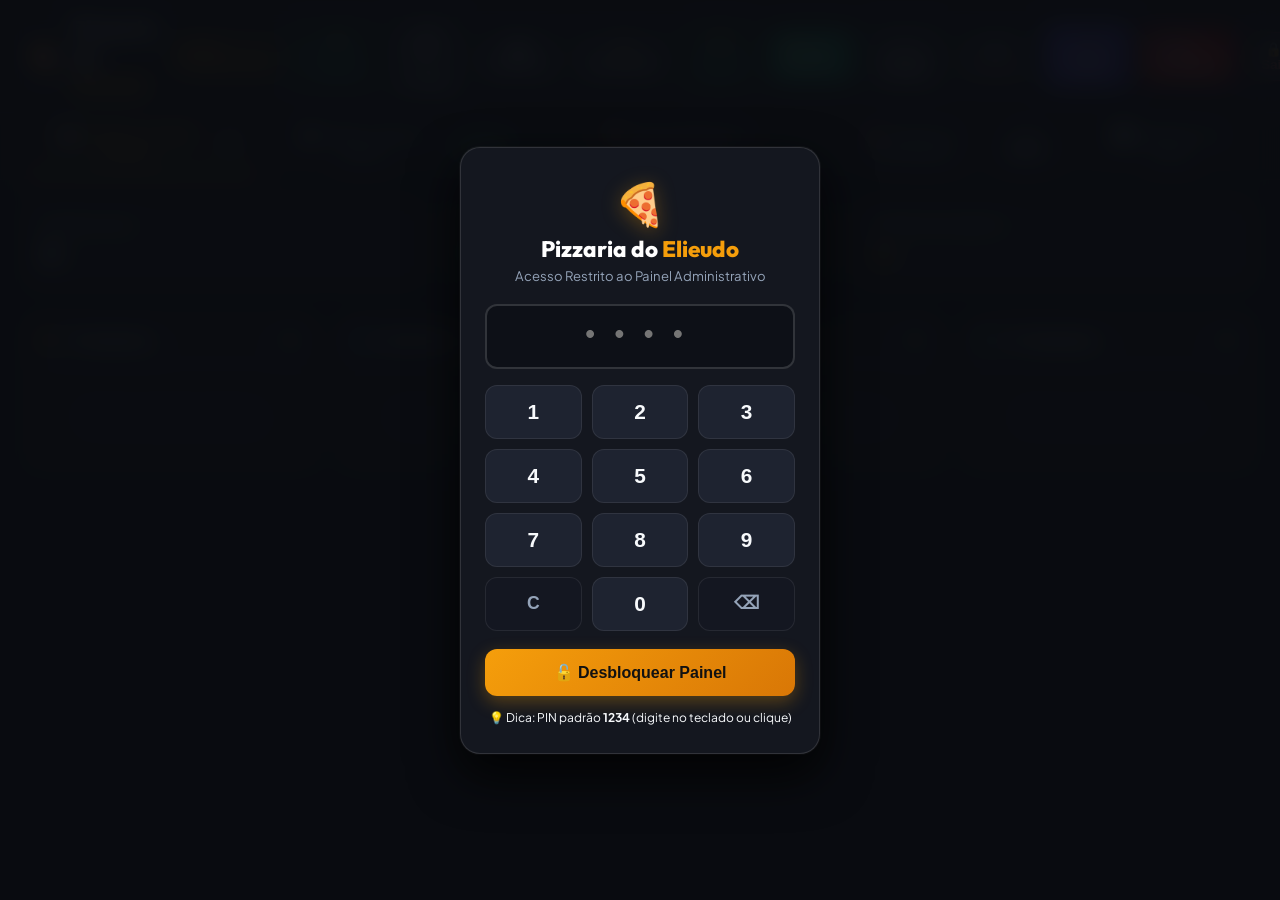
==== commit 44a32f98: "feat: protege botão limpar com PIN e adiciona funcionalidade de finalizar o dia com arquivamento per" ====
--- a/admin.html
+++ b/admin.html
@@ -92,7 +92,10 @@
         <span>🧑‍🍳 PDV Garçom</span>
       </a>
       <button class="btn-admin" id="btn-simulate-order" title="Gerar pedido de teste">➕ Simular Pedido</button>
-      <button class="btn-admin" id="btn-clear-orders" style="color: #ef4444;" title="Limpar lista">🗑️ Limpar</button>
+      <button class="btn-admin" id="btn-clear-orders" onclick="openClearOrdersModal()" style="color: #ef4444;" title="Limpar lista com senha">🗑️ Limpar</button>
+      <button class="btn-admin" id="btn-end-day" onclick="openEndDayModal()" style="background: linear-gradient(135deg, #4f46e5, #4338ca); border-color: #6366f1; color: #fff;" title="Encerrar o expediente, arquivar fechamento e deixar o painel limpo para amanhã">
+        <span>🌙 Finalizar o Dia</span>
+      </button>
       <a href="index.html" target="_blank" class="btn-admin" style="background: #c21a1a; border-color: #e53935;">
         <span>🌐 Ver Cardápio</span>
       </a>
@@ -283,6 +286,9 @@
           <p>Resumo financeiro das vendas, métodos de pagamento mais usados e produtos campeões.</p>
         </div>
         <div class="reports-top-actions">
+          <button class="btn-admin" onclick="openEndDayModal()" style="background: linear-gradient(135deg, #7c3aed, #6d28d9); border-color: #8b5cf6; color: #fff;" title="Salvar relatório do dia e limpar o painel para o próximo expediente">
+            <span>🌙 Finalizar o Dia</span>
+          </button>
           <button class="btn-admin" onclick="printCashClosingReceipt()" style="background: #2563eb; border-color: #3b82f6; color: #fff;" title="Imprimir fechamento em impressora térmica">
             <span>🧾 Imprimir Fechamento</span>
           </button>
@@ -363,6 +369,22 @@
         </div>
       </div>
 
+      <!-- Fechamentos de Expedientes Anteriores Arquivados -->
+      <div class="report-box" style="margin-top: 20px;">
+        <div style="display: flex; justify-content: space-between; align-items: center; margin-bottom: 12px; flex-wrap: wrap; gap: 10px;">
+          <div>
+            <h3 class="report-box-title" style="margin-bottom: 2px;">📁 Histórico de Fechamentos Anteriores Arquivados</h3>
+            <p style="font-size: 0.8rem; color: var(--text-muted); margin: 0;">Consulte os fechamentos de caixa de dias e expedientes passados.</p>
+          </div>
+          <button class="btn-admin" onclick="loadArchivedClosuresList()" style="font-size: 0.8rem; padding: 6px 12px;">
+            <span>🔄 Atualizar Histórico</span>
+          </button>
+        </div>
+        <div id="archived-closures-container">
+          <!-- Injetado via admin.js -->
+        </div>
+      </div>
+
     </div>
   </div>
 
@@ -695,6 +717,108 @@
     </div>
   </div>
 
+  <!-- Modal de Confirmação Segura para Limpar Pedidos com Senha/PIN -->
+  <div class="admin-modal-overlay" id="modal-confirm-clear-orders" style="display: none;">
+    <div class="admin-modal-box" style="max-width: 440px; text-align: center;">
+      <div style="font-size: 2.6rem; margin-bottom: 8px;">🗑️</div>
+      <h3 style="font-size: 1.3rem; margin-bottom: 6px; color: #ef4444;">Limpar Histórico de Pedidos</h3>
+      <p style="font-size: 0.85rem; color: var(--text-muted); margin-bottom: 18px; line-height: 1.4;">
+        Para evitar limpezas acidentais, digite seu <strong>PIN de acesso</strong> (a mesma senha de entrar no sistema):
+      </p>
+
+      <div style="margin-bottom: 14px;">
+        <input type="password" id="input-clear-pin" class="admin-form-input" maxlength="8"
+               placeholder="PIN de acesso (ex: 1234)" 
+               style="text-align: center; font-size: 1.4rem; letter-spacing: 8px; font-weight: bold; width: 100%; max-width: 220px; margin: 0 auto;"
+               onkeydown="if(event.key==='Enter') confirmClearOrdersWithPin()" />
+      </div>
+
+      <div id="clear-pin-feedback" style="display: none; padding: 8px 12px; border-radius: 8px; font-size: 0.82rem; font-weight: bold; margin-bottom: 14px; background: rgba(239, 68, 68, 0.2); color: #f87171;"></div>
+
+      <div class="admin-modal-footer" style="justify-content: center; gap: 12px;">
+        <button type="button" class="btn-admin" onclick="closeClearOrdersModal()">Cancelar</button>
+        <button type="button" class="btn-admin" style="background: #ef4444; border-color: #dc2626; color: #fff;" onclick="confirmClearOrdersWithPin()">
+          🗑️ Confirmar Limpeza
+        </button>
+      </div>
+    </div>
+  </div>
+
+  <!-- Modal de Finalização do Dia / Fechamento de Caixa -->
+  <div class="admin-modal-overlay" id="modal-end-day" style="display: none;">
+    <div class="admin-modal-box" style="max-width: 520px;">
+      <div class="admin-modal-header">
+        <div style="display: flex; align-items: center; gap: 10px;">
+          <span style="font-size: 1.8rem;">🌙</span>
+          <div>
+            <h3>Finalizar Expediente do Dia</h3>
+            <span style="font-size: 0.8rem; color: var(--text-muted);">Arquive o fechamento e deixe o painel limpo para o próximo dia</span>
+          </div>
+        </div>
+        <button class="btn-close-modal" onclick="closeEndDayModal()">&times;</button>
+      </div>
+
+      <div class="admin-modal-body">
+        <!-- Resumo do Expediente de Hoje -->
+        <div style="background: rgba(15, 23, 42, 0.6); border: 1px solid rgba(255,255,255,0.08); border-radius: 12px; padding: 14px; margin-bottom: 16px;">
+          <div style="display: flex; justify-content: space-between; margin-bottom: 8px; font-size: 0.85rem; color: #cbd5e1;">
+            <span>Data do Expediente:</span>
+            <strong id="end-day-date-label">Hoje</strong>
+          </div>
+          <div style="display: flex; justify-content: space-between; margin-bottom: 8px; font-size: 0.85rem; color: #cbd5e1;">
+            <span>Total de Pedidos:</span>
+            <strong id="end-day-orders-count">0 pedidos</strong>
+          </div>
+          <div style="display: flex; justify-content: space-between; margin-bottom: 8px; font-size: 0.85rem; color: #cbd5e1;">
+            <span>Faturamento Consolidado:</span>
+            <strong style="color: #10b981; font-size: 1.15rem;" id="end-day-revenue">R$ 0,00</strong>
+          </div>
+          <div style="border-top: 1px dashed rgba(255,255,255,0.12); padding-top: 8px; font-size: 0.8rem; color: #94a3b8;" id="end-day-payments-breakdown">
+            <!-- Detalhamento PIX / Cartão / Dinheiro -->
+          </div>
+        </div>
+
+        <!-- Opções de Encerramento -->
+        <div style="display: flex; flex-direction: column; gap: 10px; margin-bottom: 16px;">
+          <label style="display: flex; align-items: center; gap: 8px; cursor: pointer; font-size: 0.85rem;">
+            <input type="checkbox" id="check-end-day-archive" checked />
+            <span>💾 <strong>Arquivar Fechamento no Histórico</strong> (salva resumo para consulta futura)</span>
+          </label>
+          <label style="display: flex; align-items: center; gap: 8px; cursor: pointer; font-size: 0.85rem;">
+            <input type="checkbox" id="check-end-day-clean" checked />
+            <span>🧹 <strong>Limpar Painel para Amanhã</strong> (zera pedidos do KDS para amanhecer limpo)</span>
+          </label>
+          <label style="display: flex; align-items: center; gap: 8px; cursor: pointer; font-size: 0.85rem;">
+            <input type="checkbox" id="check-end-day-close-store" checked />
+            <span>🔴 <strong>Fechar a Loja</strong> (muda status para Loja Fechada no cardápio online)</span>
+          </label>
+          <label style="display: flex; align-items: center; gap: 8px; cursor: pointer; font-size: 0.85rem;">
+            <input type="checkbox" id="check-end-day-print" />
+            <span>🧾 <strong>Imprimir Cupom de Fechamento</strong> (comprovante térmico 80mm)</span>
+          </label>
+        </div>
+
+        <!-- Validação de Senha/PIN -->
+        <div class="form-group-admin" style="margin-bottom: 0;">
+          <label for="input-end-day-pin">Digite seu PIN de acesso para confirmar:</label>
+          <input type="password" id="input-end-day-pin" class="admin-form-input" maxlength="8"
+                 placeholder="Digite o PIN de acesso (ex: 1234)" 
+                 style="text-align: center; font-size: 1.2rem; letter-spacing: 6px; font-weight: bold;"
+                 onkeydown="if(event.key==='Enter') confirmEndDay()" />
+        </div>
+
+        <div id="end-day-feedback" style="display: none; padding: 8px 12px; border-radius: 8px; font-size: 0.82rem; font-weight: bold; margin-top: 10px; background: rgba(239, 68, 68, 0.2); color: #f87171;"></div>
+      </div>
+
+      <div class="admin-modal-footer">
+        <button type="button" class="btn-admin" onclick="closeEndDayModal()">Cancelar</button>
+        <button type="button" class="btn-admin" id="btn-confirm-end-day" style="background: linear-gradient(135deg, #7c3aed, #6d28d9); border-color: #8b5cf6; color: #fff;" onclick="confirmEndDay()">
+          🌙 Confirmar Fechamento do Dia
+        </button>
+      </div>
+    </div>
+  </div>
+
   <!-- Contêiner Invisível de Impressão Térmica 80mm -->
   <div id="admin-thermal-receipt"></div>
 
